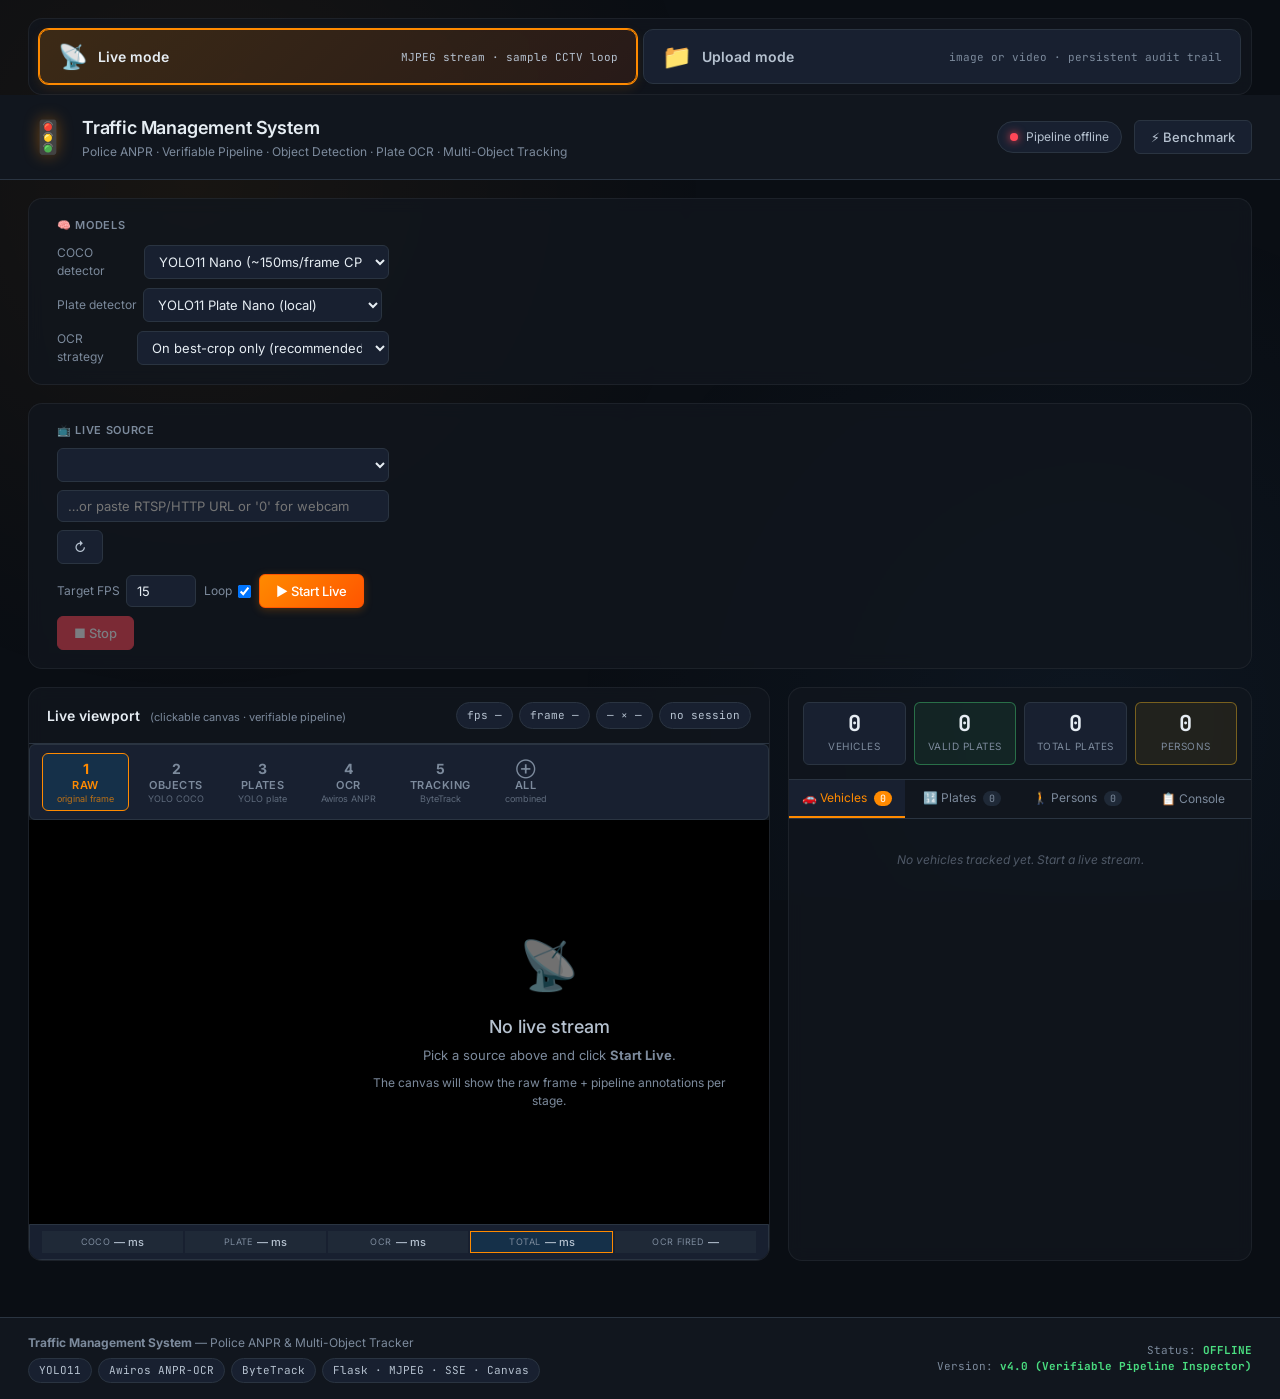
==== templates/index.html @ 90161a5c "OpenVINO GPU acceleration + dual-model detection + live camera + plate validation + benchmarks Major" ====
<!DOCTYPE html>
<html lang="en">
<head>
    <meta charset="UTF-8">
    <meta name="viewport" content="width=device-width, initial-scale=1.0">
    <title>Traffic Management System — Police ANPR Dashboard</title>
    <link rel="preconnect" href="https://fonts.googleapis.com">
    <link rel="preconnect" href="https://fonts.gstatic.com" crossorigin>
    <link href="https://fonts.googleapis.com/css2?family=Inter:wght@300;400;500;600;700&family=JetBrains+Mono:wght@400;500&display=swap" rel="stylesheet">
    <link rel="stylesheet" href="/static/style.css">
    <link rel="icon" href="data:image/svg+xml,%3Csvg xmlns='http://www.w3.org/2000/svg' viewBox='0 0 100 100'%3E%3Ctext y='.9em' font-size='90'%3E🚦%3C/text%3E%3C/svg%3E">
</head>
<body>

<!-- ============================================================ -->
<!-- MODE TOGGLE (Live / Upload)                                  -->
<!-- ============================================================ -->
<section class="mode-bar glass">
    <div class="mode-toggle">
        <button class="mode-btn active" data-mode="live">
            <span class="mode-emoji">📡</span>
            <span class="mode-label">Live mode</span>
            <span class="mode-sub">MJPEG stream · sample CCTV loop</span>
        </button>
        <button class="mode-btn" data-mode="upload">
            <span class="mode-emoji">📁</span>
            <span class="mode-label">Upload mode</span>
            <span class="mode-sub">image or video · persistent audit trail</span>
        </button>
    </div>
</section>

<!-- ============================================================ -->
<!-- TOP COMMAND BAR                                              -->
<!-- ============================================================ -->
<header class="topbar">
    <div class="brand">
        <span class="logo">🚦</span>
        <div>
            <h1>Traffic Management System</h1>
            <p class="tagline">Police ANPR · Verifiable Pipeline · Object Detection · Plate OCR · Multi-Object Tracking</p>
        </div>
    </div>
    <div class="topbar-right">
        <div class="health-pill" id="health-pill" title="Pipeline status">
            <span class="dot" id="health-dot"></span>
            <span id="health-text">connecting…</span>
        </div>
        <button class="btn-ghost" id="btn-benchmark" type="button" title="Benchmark all YOLO11 variants on this machine">
            ⚡ Benchmark
        </button>
    </div>
</header>

<!-- ============================================================ -->
<!-- CONFIG DECK (visible in BOTH modes)                          -->
<!-- Model pickers + OCR strategy                                 -->
<!-- ============================================================ -->
<section class="control-deck glass" id="config-deck">
    <div class="deck-block">
        <label class="deck-label">🧠 Models</label>
        <div class="deck-row">
            <label class="opt-mini">COCO detector
                <select id="model-coco" class="opt-select-mini">
                    <option value="yolo11n" selected>YOLO11 Nano (~150ms/frame CPU)</option>
                    <option value="yolo11s">YOLO11 Small (~260ms)</option>
                    <option value="yolo11m">YOLO11 Medium (~600ms, GPU)</option>
                    <option value="yolo11l">YOLO11 Large (GPU)</option>
                </select>
            </label>
            <label class="opt-mini">Plate detector
                <select id="model-plate" class="opt-select-mini">
                    <option value="yolo11_plate" selected>YOLO11 Plate Nano (local)</option>
                    <option value="yolo11s_plate">YOLO11 Plate Small (HF auto)</option>
                    <option value="yolo11m_plate">YOLO11 Plate Medium (HF auto)</option>
                    <option value="yolo11l_plate">YOLO11 Plate Large (HF auto)</option>
                </select>
            </label>
            <label class="opt-mini">OCR strategy
                <select id="ocr-strategy" class="opt-select-mini">
                    <option value="best" selected>On best-crop only (recommended)</option>
                    <option value="every">Every plate (slow)</option>
                </select>
            </label>
        </div>
    </div>
</section>

<!-- ============================================================ -->
<!-- LIVE PANEL (visible only in live mode)                       -->
<!-- Source picker + start/stop + live viewport + results        -->
<!-- ============================================================ -->
<section id="live-panel" class="live-panel">
    <section class="control-deck glass" id="live-source-deck">
        <div class="deck-block">
            <label class="deck-label">📺 Live source</label>
            <div class="deck-row">
                <select id="source-select" class="opt-select" aria-label="Live source"></select>
                <input type="text" id="source-url" class="opt-input" placeholder="…or paste RTSP/HTTP URL or '0' for webcam" />
                <button id="btn-refresh-sources" class="btn-ghost" type="button" title="Refresh source list">↻</button>
            </div>
            <div class="deck-row">
                <label class="opt-mini">Target FPS
                    <input type="number" id="target-fps" class="opt-input-mini" min="1" max="30" value="15" />
                </label>
                <label class="opt-mini">Loop
                    <input type="checkbox" id="loop-toggle" checked />
                </label>
                <button id="btn-start" class="btn-primary">▶ Start Live</button>
                <button id="btn-stop" class="btn-danger" disabled>■ Stop</button>
            </div>
        </div>
    </section>

    <main class="main-grid">
        <section class="viewport-panel glass">
            <div class="viewport-header">
                <h3>Live viewport <span class="hint-inline">(clickable canvas · verifiable pipeline)</span></h3>
                <div class="viewport-meta">
                    <span class="meta-chip" id="meta-fps">fps —</span>
                    <span class="meta-chip" id="meta-frame">frame —</span>
                    <span class="meta-chip" id="meta-size">— × —</span>
                    <span class="meta-chip" id="meta-session">no session</span>
                </div>
            </div>

            <!-- v4: Pipeline stage tabs — each stage renders independently on canvas -->
            <div class="stage-tabs" id="stage-tabs" role="tablist">
                <button class="stage-tab active" data-stage="raw" role="tab">
                    <span class="stage-num">1</span>
                    <span class="stage-lbl">Raw</span>
                    <span class="stage-sub">original frame</span>
                </button>
                <button class="stage-tab" data-stage="objects" role="tab">
                    <span class="stage-num">2</span>
                    <span class="stage-lbl">Objects</span>
                    <span class="stage-sub">YOLO COCO</span>
                </button>
                <button class="stage-tab" data-stage="plates" role="tab">
                    <span class="stage-num">3</span>
                    <span class="stage-lbl">Plates</span>
                    <span class="stage-sub">YOLO plate</span>
                </button>
                <button class="stage-tab" data-stage="ocr" role="tab">
                    <span class="stage-num">4</span>
                    <span class="stage-lbl">OCR</span>
                    <span class="stage-sub">Awiros ANPR</span>
                </button>
                <button class="stage-tab" data-stage="tracking" role="tab">
                    <span class="stage-num">5</span>
                    <span class="stage-lbl">Tracking</span>
                    <span class="stage-sub">ByteTrack</span>
                </button>
                <button class="stage-tab" data-stage="all" role="tab">
                    <span class="stage-num">⊕</span>
                    <span class="stage-lbl">All</span>
                    <span class="stage-sub">combined</span>
                </button>
            </div>

            <div class="media-viewport" id="media-viewport">
                <!-- v4: Canvas replaces <img> — we draw raw MJPEG frame + annotations -->
                <canvas id="live-canvas" class="viewport-media"></canvas>
                <div id="viewport-overlay-empty" class="viewport-empty">
                    <div class="empty-icon">📡</div>
                    <h2>No live stream</h2>
                    <p>Pick a source above and click <b>Start Live</b>.</p>
                    <p class="hint">The canvas will show the raw frame + pipeline annotations per stage.</p>
                </div>
            </div>

            <!-- v4: Per-component timing bar -->
            <div class="timing-bar" id="timing-bar">
                <div class="timing-segment" data-comp="coco">
                    <span class="timing-label">COCO</span>
                    <span class="timing-value" id="timing-coco">— ms</span>
                </div>
                <div class="timing-segment" data-comp="plate">
                    <span class="timing-label">Plate</span>
                    <span class="timing-value" id="timing-plate">— ms</span>
                </div>
                <div class="timing-segment" data-comp="ocr">
                    <span class="timing-label">OCR</span>
                    <span class="timing-value" id="timing-ocr">— ms</span>
                </div>
                <div class="timing-segment total" data-comp="total">
                    <span class="timing-label">Total</span>
                    <span class="timing-value" id="timing-total">— ms</span>
                </div>
                <div class="timing-segment" data-comp="ocr-fired">
                    <span class="timing-label">OCR fired</span>
                    <span class="timing-value" id="timing-ocr-fired">—</span>
                </div>
            </div>
        </section>

        <aside class="results-panel glass">
            <div class="results-summary">
                <div class="summary-card">
                    <div class="summary-num" id="sum-vehicles">0</div>
                    <div class="summary-label">Vehicles</div>
                </div>
                <div class="summary-card success">
                    <div class="summary-num" id="sum-valid-plates">0</div>
                    <div class="summary-label">Valid plates</div>
                </div>
                <div class="summary-card">
                    <div class="summary-num" id="sum-plates">0</div>
                    <div class="summary-label">Total plates</div>
                </div>
                <div class="summary-card warn">
                    <div class="summary-num" id="sum-persons">0</div>
                    <div class="summary-label">Persons</div>
                </div>
            </div>

            <div class="results-tabs" role="tablist">
                <button class="results-tab active" data-tab="vehicles" role="tab">
                    🚗 Vehicles <span class="tab-count" id="tab-count-vehicles">0</span>
                </button>
                <button class="results-tab" data-tab="plates" role="tab">
                    🔢 Plates <span class="tab-count" id="tab-count-plates">0</span>
                </button>
                <button class="results-tab" data-tab="persons" role="tab">
                    🚶 Persons <span class="tab-count" id="tab-count-persons">0</span>
                </button>
                <button class="results-tab" data-tab="console" role="tab">
                    📋 Console
                </button>
            </div>

            <div class="results-content active" data-tab="vehicles" id="panel-vehicles">
                <div id="vehicles-list" class="cards-stack">
                    <p class="empty">No vehicles tracked yet. Start a live stream.</p>
                </div>
            </div>
            <div class="results-content" data-tab="plates" id="panel-plates">
                <div id="plates-list" class="cards-stack">
                    <p class="empty">No plates tracked yet.</p>
                </div>
            </div>
            <div class="results-content" data-tab="persons" id="panel-persons">
                <div id="persons-list" class="cards-stack">
                    <p class="empty">No persons tracked yet.</p>
                </div>
            </div>
            <div class="results-content" data-tab="console" id="panel-console">
                <div id="console-log" class="console-log"></div>
            </div>
        </aside>
    </main>
</section>

<!-- ============================================================ -->
<!-- UPLOAD PANEL (visible only in upload mode)                  -->
<!-- ============================================================ -->
<section id="upload-panel" class="upload-panel hidden">

    <div class="upload-tabs glass" role="tablist">
        <button class="upload-tab active" data-upload-tab="image" role="tab">
            📸 Image
        </button>
        <button class="upload-tab" data-upload-tab="video" role="tab">
            🎬 Video
        </button>
    </div>

    <div class="upload-grid">
        <section class="upload-card glass" data-upload-tab-pane="image">
            <div id="image-dropzone" class="dropzone">
                <input type="file" id="image-file-input" accept="image/*" hidden>
                <div class="dropzone-content" id="image-dropzone-content">
                    <div class="upload-icon">📸</div>
                    <h2>Drop a traffic photo here</h2>
                    <p>or <span class="link">click to browse</span></p>
                    <p class="hint">JPG · PNG · WEBP · BMP</p>
                </div>
                <img id="image-preview" class="preview hidden" alt="preview">
                <button id="image-change-btn" class="btn-ghost hidden" type="button">↻ Choose different image</button>
            </div>
            <div class="upload-actions">
                <button id="image-detect-btn" class="btn-primary" disabled>
                    <span class="btn-icon">🔍</span>
                    <span class="btn-label">Run image analysis</span>
                </button>
                <button id="image-clear-btn" class="btn-ghost" disabled>Clear</button>
            </div>
        </section>

        <section class="upload-card hidden" data-upload-tab-pane="video">
            <div id="video-dropzone" class="dropzone">
                <input type="file" id="video-file-input" accept="video/*" hidden>
                <div class="dropzone-content" id="video-dropzone-content">
                    <div class="upload-icon">🎬</div>
                    <h2>Drop a traffic video here</h2>
                    <p>or <span class="link">click to browse</span></p>
                    <p class="hint">MP4 · MOV · AVI · WEBM (up to 500 MB)</p>
                </div>
                <video id="video-preview" class="preview hidden" controls muted></video>
                <button id="video-change-btn" class="btn-ghost hidden" type="button">↻ Choose different video</button>
            </div>
            <div class="upload-options">
                <label class="opt-mini">Frame stride
                    <input type="number" id="upload-frame-stride" class="opt-input-mini" min="1" max="10" value="2" />
                </label>
                <label class="opt-mini">Max frames
                    <input type="number" id="upload-max-frames" class="opt-input-mini" min="0" placeholder="(entire)" />
                </label>
                <label class="opt-mini">Write annotated video
                    <input type="checkbox" id="upload-write-video" checked />
                </label>
            </div>
            <div class="upload-actions">
                <button id="video-detect-btn" class="btn-primary" disabled>
                    <span class="btn-icon">🎬</span>
                    <span class="btn-label">Run video tracking</span>
                </button>
                <button id="video-stop-btn" class="btn-danger" disabled>■ Stop</button>
                <button id="video-clear-btn" class="btn-ghost" disabled>Clear</button>
            </div>
        </section>

        <aside class="upload-results glass" id="upload-results-pane">
            <div class="upload-results-header">
                <h3 id="upload-results-title">Results</h3>
                <button id="upload-results-clear" class="btn-ghost hidden">Clear</button>
            </div>
            <div id="upload-results-empty" class="upload-empty">
                <p>Upload an image or video and click Run to see results here.</p>
                <p class="hint">Results include annotated images / videos, plate OCR text, and per-track audit trails.</p>
            </div>
            <div id="upload-results-body" class="hidden"></div>
        </aside>
    </div>
</section>

<!-- ============================================================ -->
<!-- BENCHMARK PANEL (modal-like, hidden by default)             -->
<!-- ============================================================ -->
<section class="benchmark-panel glass hidden" id="benchmark-panel">
    <div class="benchmark-header">
        <h3>⚡ YOLO11 benchmark — measured on this machine</h3>
        <button class="btn-ghost" id="btn-benchmark-close" type="button">✕ Close</button>
    </div>
    <div class="benchmark-body">
        <p class="hint">Times in milliseconds per frame on a 1280×720 sample frame. Lower = better. Use this to decide which variant is fast enough for live streams.</p>
        <table class="benchmark-table" id="benchmark-table">
            <thead>
                <tr>
                    <th>Model</th>
                    <th>Kind</th>
                    <th>min</th>
                    <th>median</th>
                    <th>mean</th>
                    <th>max</th>
                    <th>max fps</th>
                    <th>verdict</th>
                </tr>
            </thead>
            <tbody id="benchmark-tbody">
                <tr><td colspan="8" class="empty">Click "Run benchmark" to measure all variants.</td></tr>
            </tbody>
        </table>
        <button class="btn-primary" id="btn-benchmark-run" type="button">▶ Run benchmark</button>
    </div>
</section>

<!-- ============================================================ -->
<!-- DETAIL MODAL (plate / vehicle / person inspector)          -->
<!-- ============================================================ -->
<div id="detail-modal" class="track-modal hidden" aria-hidden="true" role="dialog" aria-modal="true" aria-labelledby="detail-modal-title">
    <div class="track-modal-card glass">
        <div class="track-modal-head">
            <div>
                <h2 id="detail-modal-title">Detection detail</h2>
                <p id="detail-modal-sub" class="hint"></p>
            </div>
            <button id="detail-modal-close" class="track-modal-close" type="button" aria-label="Close">✕</button>
        </div>

        <div id="detail-modal-summary" class="detail-summary"></div>

        <div class="track-modal-body">
            <!-- LEFT: timeline + audit -->
            <div class="modal-left-pane">
                <h3>Track timeline</h3>
                <div id="detail-timeline"></div>

                <h3>Live state <span class="hint-inline">(last seen)</span></h3>
                <div id="detail-last-seen"></div>
            </div>

            <!-- RIGHT: best crop + best annotated frame -->
            <div class="modal-right-pane">
                <h3>Best crop captured</h3>
                <div class="modal-images-row">
                    <div class="img-widget full-w">
                        <span class="widget-lbl" id="detail-best-crop-label">Best crop (OCR'd at best-bbox frame)</span>
                        <div class="img-wrap full-frame">
                            <div id="detail-best-crop" class="placeholder-img">
                                <p class="empty">No crop available yet.</p>
                            </div>
                        </div>
                    </div>
                </div>

                <h3>Pipeline metadata</h3>
                <pre id="detail-meta" class="meta-pre"></pre>
            </div>
        </div>
    </div>
</div>

<!-- ============================================================ -->
<!-- FOOTER                                                       -->
<!-- ============================================================ -->
<footer class="footer">
    <div class="footer-inner">
        <div>
            <p><b>Traffic Management System</b> — Police ANPR &amp; Multi-Object Tracker</p>
            <p class="tech-list">
                <span class="badge-pill">YOLO11</span>
                <span class="badge-pill">Awiros ANPR-OCR</span>
                <span class="badge-pill">ByteTrack</span>
                <span class="badge-pill">Flask · MJPEG · SSE · Canvas</span>
            </p>
        </div>
        <div class="copyright">
            <p>Status: <b id="footer-status">ONLINE</b></p>
            <p>Version: <b>v4.0 (Verifiable Pipeline Inspector)</b></p>
        </div>
    </div>
</footer>

<script src="/static/script.js"></script>
</body>
</html>
---- static/style.css ----
/* ==========================================================================
   TRAFFIC MANAGEMENT SYSTEM — LIVE DASHBOARD STYLES
   Dark command-center look. Inter + JetBrains Mono.
   ========================================================================== */

* { box-sizing: border-box; margin: 0; padding: 0; }

:root {
    --bg-0: #0a0e14;
    --bg-1: #11161e;
    --bg-2: #182030;
    --bg-3: #1f2937;
    --border: #2a3441;
    --border-strong: #3a4757;
    --text-0: #e6edf3;
    --text-1: #b6c2d0;
    --text-2: #7c8a9c;
    --text-mute: #4f5967;
    --accent: #ff8a00;
    --accent-2: #ff5500;
    --blue: #4ea8ff;
    --green: #4ade80;
    --red: #ff4757;
    --amber: #fbbf24;
    --purple: #a78bfa;
    --cyan: #22d3ee;
    --shadow-soft: 0 4px 20px rgba(0, 0, 0, 0.35);
    --shadow-strong: 0 8px 40px rgba(0, 0, 0, 0.55);
    --radius-sm: 6px;
    --radius: 10px;
    --radius-lg: 14px;
    --glass-bg: rgba(17, 22, 30, 0.78);
    --glass-border: rgba(255, 255, 255, 0.06);
}

html, body {
    background: var(--bg-0);
    color: var(--text-0);
    font-family: 'Inter', system-ui, -apple-system, sans-serif;
    font-size: 14px;
    line-height: 1.5;
    min-height: 100vh;
    overflow-x: hidden;
}

body::before {
    content: '';
    position: fixed;
    inset: 0;
    background:
        radial-gradient(circle at 15% 20%, rgba(255, 138, 0, 0.06) 0%, transparent 40%),
        radial-gradient(circle at 85% 80%, rgba(78, 168, 255, 0.05) 0%, transparent 40%);
    pointer-events: none;
    z-index: 0;
}

.hidden { display: none !important; }

button, input, select, textarea {
    font-family: inherit;
    font-size: inherit;
    color: inherit;
}

button {
    cursor: pointer;
    background: none;
    border: none;
}

code {
    font-family: 'JetBrains Mono', monospace;
    background: var(--bg-2);
    padding: 1px 6px;
    border-radius: 4px;
    font-size: 12px;
    color: var(--cyan);
}

/* ==========================================================================
   TOPBAR
   ========================================================================== */
.topbar {
    display: flex;
    justify-content: space-between;
    align-items: center;
    padding: 18px 28px;
    border-bottom: 1px solid var(--border);
    background: var(--bg-1);
    position: sticky;
    top: 0;
    z-index: 100;
    backdrop-filter: blur(10px);
}

.brand {
    display: flex;
    align-items: center;
    gap: 14px;
}

.brand .logo {
    font-size: 32px;
    filter: drop-shadow(0 0 8px rgba(255, 138, 0, 0.4));
}

.brand h1 {
    font-size: 18px;
    font-weight: 600;
    letter-spacing: -0.01em;
}

.tagline {
    font-size: 12px;
    color: var(--text-2);
    margin-top: 2px;
}

.topbar-right {
    display: flex;
    align-items: center;
    gap: 12px;
}

.health-pill {
    display: inline-flex;
    align-items: center;
    gap: 8px;
    padding: 6px 12px;
    background: var(--bg-2);
    border: 1px solid var(--border);
    border-radius: 999px;
    font-size: 12px;
    color: var(--text-1);
}

.health-pill .dot {
    width: 8px;
    height: 8px;
    border-radius: 50%;
    background: var(--text-mute);
    box-shadow: 0 0 6px transparent;
    transition: all 0.2s;
}

.health-pill .dot.ready { background: var(--green); box-shadow: 0 0 8px var(--green); }
.health-pill .dot.error { background: var(--red); box-shadow: 0 0 8px var(--red); }

/* ==========================================================================
   CONTROL DECK
   ========================================================================== */
.control-deck {
    display: grid;
    grid-template-columns: 1fr 1fr 1.4fr;
    gap: 18px;
    padding: 18px 28px;
    margin: 18px 28px 0;
    background: var(--glass-bg);
    border: 1px solid var(--glass-border);
    border-radius: var(--radius-lg);
    backdrop-filter: blur(8px);
}

.deck-block {
    display: flex;
    flex-direction: column;
    gap: 10px;
}

.deck-label {
    font-size: 11px;
    font-weight: 600;
    color: var(--text-2);
    letter-spacing: 0.06em;
    text-transform: uppercase;
}

.deck-row {
    display: flex;
    align-items: center;
    gap: 8px;
    flex-wrap: wrap;
}

.opt-input, .opt-input-mini, .opt-select, .opt-select-mini {
    padding: 7px 10px;
    background: var(--bg-2);
    border: 1px solid var(--border);
    border-radius: var(--radius-sm);
    color: var(--text-0);
    font-size: 13px;
    transition: border-color 0.15s;
}

.opt-input:focus, .opt-input-mini:focus, .opt-select:focus, .opt-select-mini:focus {
    outline: none;
    border-color: var(--accent);
}

.opt-input { width: 100%; min-width: 200px; }
.opt-input-mini { width: 70px; }
.opt-select { width: 100%; min-width: 180px; }
.opt-select-mini { min-width: 160px; }

.opt-mini {
    display: inline-flex;
    align-items: center;
    gap: 6px;
    font-size: 12px;
    color: var(--text-2);
}

/* ==========================================================================
   BUTTONS
   ========================================================================== */
.btn-primary, .btn-danger, .btn-ghost {
    display: inline-flex;
    align-items: center;
    gap: 6px;
    padding: 8px 16px;
    border-radius: var(--radius-sm);
    font-size: 13px;
    font-weight: 500;
    transition: all 0.15s;
    border: 1px solid transparent;
}

.btn-primary {
    background: linear-gradient(135deg, var(--accent), var(--accent-2));
    color: white;
    border-color: var(--accent-2);
    box-shadow: 0 2px 8px rgba(255, 138, 0, 0.25);
}

.btn-primary:hover:not(:disabled) {
    transform: translateY(-1px);
    box-shadow: 0 4px 12px rgba(255, 138, 0, 0.4);
}

.btn-primary:disabled, .btn-danger:disabled {
    opacity: 0.45;
    cursor: not-allowed;
}

.btn-danger {
    background: var(--red);
    color: white;
    border-color: var(--red);
}

.btn-danger:hover:not(:disabled) {
    background: #ff5c6c;
}

.btn-ghost {
    background: var(--bg-2);
    color: var(--text-1);
    border-color: var(--border);
}

.btn-ghost:hover {
    background: var(--bg-3);
    color: var(--text-0);
}

/* ==========================================================================
   PIPELINE STEPPER
   ========================================================================== */
.pipeline-stepper {
    display: flex;
    gap: 4px;
    background: var(--bg-2);
    border: 1px solid var(--border);
    border-radius: var(--radius);
    padding: 4px;
}

.step-btn {
    flex: 1;
    display: flex;
    flex-direction: column;
    align-items: center;
    gap: 2px;
    padding: 8px 6px;
    border-radius: var(--radius-sm);
    background: transparent;
    color: var(--text-2);
    transition: all 0.15s;
    min-width: 0;
}

.step-btn.active {
    background: var(--accent);
    color: white;
}

.step-btn:not(.active) {
    background: var(--bg-3);
    color: var(--text-1);
}

.step-num {
    font-family: 'JetBrains Mono', monospace;
    font-size: 11px;
    font-weight: 700;
    opacity: 0.85;
}

.step-lbl {
    font-size: 11px;
    font-weight: 500;
}

.step-btn:hover:not(.active) {
    background: var(--border-strong);
    color: var(--text-0);
}

/* ==========================================================================
   MAIN GRID — viewport + results panel
   ========================================================================== */
.main-grid {
    display: grid;
    grid-template-columns: minmax(0, 1.6fr) minmax(320px, 1fr);
    gap: 18px;
    padding: 18px 28px 28px;
    min-height: calc(100vh - 280px);
    position: relative;
    z-index: 1;
}

.glass {
    background: var(--glass-bg);
    border: 1px solid var(--glass-border);
    border-radius: var(--radius-lg);
    backdrop-filter: blur(8px);
}

/* ==========================================================================
   VIEWPORT
   ========================================================================== */
.viewport-panel {
    display: flex;
    flex-direction: column;
    overflow: hidden;
}

.viewport-header {
    display: flex;
    justify-content: space-between;
    align-items: center;
    padding: 14px 18px;
    border-bottom: 1px solid var(--border);
}

.viewport-header h3 {
    font-size: 14px;
    font-weight: 600;
}

.hint-inline {
    font-size: 11px;
    color: var(--text-2);
    font-weight: 400;
    margin-left: 6px;
}

.viewport-meta {
    display: flex;
    gap: 6px;
}

.meta-chip {
    font-family: 'JetBrains Mono', monospace;
    font-size: 11px;
    padding: 4px 10px;
    background: var(--bg-2);
    border: 1px solid var(--border);
    border-radius: 999px;
    color: var(--text-1);
}

.media-viewport {
    flex: 1;
    position: relative;
    background: #000;
    min-height: 480px;
    display: flex;
    align-items: center;
    justify-content: center;
    overflow: hidden;
}

.viewport-media {
    width: 100%;
    height: auto;
    max-height: 100%;
    display: block;
    object-fit: contain;
}

.viewport-media.live {
    background: #000;
}

.viewport-empty {
    text-align: center;
    color: var(--text-2);
    padding: 40px;
}

.empty-icon {
    font-size: 48px;
    opacity: 0.5;
    margin-bottom: 12px;
}

.viewport-empty h2 {
    font-size: 18px;
    font-weight: 500;
    margin-bottom: 6px;
    color: var(--text-1);
}

.viewport-empty p {
    font-size: 13px;
    margin-bottom: 4px;
}

.viewport-empty .hint {
    font-size: 12px;
    margin-top: 8px;
}

/* ==========================================================================
   RESULTS PANEL
   ========================================================================== */
.results-panel {
    display: flex;
    flex-direction: column;
    overflow: hidden;
    min-height: 480px;
}

.results-summary {
    display: grid;
    grid-template-columns: repeat(4, 1fr);
    gap: 8px;
    padding: 14px;
    border-bottom: 1px solid var(--border);
}

.summary-card {
    padding: 10px 8px;
    background: var(--bg-2);
    border: 1px solid var(--border);
    border-radius: var(--radius-sm);
    text-align: center;
}

.summary-card.success { border-color: rgba(74, 222, 128, 0.4); background: rgba(74, 222, 128, 0.08); }
.summary-card.warn { border-color: rgba(251, 191, 36, 0.4); background: rgba(251, 191, 36, 0.08); }

.summary-num {
    font-family: 'JetBrains Mono', monospace;
    font-size: 22px;
    font-weight: 700;
    color: var(--text-0);
    line-height: 1;
}

.summary-label {
    font-size: 10px;
    color: var(--text-2);
    margin-top: 4px;
    text-transform: uppercase;
    letter-spacing: 0.05em;
}

.results-tabs {
    display: flex;
    border-bottom: 1px solid var(--border);
    background: var(--bg-1);
}

.results-tab {
    flex: 1;
    padding: 10px 8px;
    font-size: 12px;
    color: var(--text-2);
    background: transparent;
    border-bottom: 2px solid transparent;
    transition: all 0.15s;
}

.results-tab:hover { color: var(--text-1); }

.results-tab.active {
    color: var(--accent);
    border-bottom-color: var(--accent);
    background: var(--bg-2);
}

.tab-count {
    display: inline-block;
    margin-left: 4px;
    padding: 1px 6px;
    background: var(--bg-3);
    border-radius: 999px;
    font-family: 'JetBrains Mono', monospace;
    font-size: 10px;
}

.results-tab.active .tab-count {
    background: var(--accent);
    color: white;
}

.results-content {
    flex: 1;
    overflow-y: auto;
    padding: 12px;
    display: none;
}

.results-content.active {
    display: block;
}

/* ==========================================================================
   CARDS (vehicle, plate, person)
   ========================================================================== */
.cards-stack {
    display: flex;
    flex-direction: column;
    gap: 8px;
}

.empty {
    text-align: center;
    color: var(--text-mute);
    font-size: 12px;
    padding: 20px 10px;
    font-style: italic;
}

.card {
    background: var(--bg-2);
    border: 1px solid var(--border);
    border-radius: var(--radius);
    padding: 10px 12px;
    cursor: pointer;
    transition: all 0.15s;
}

.card:hover {
    border-color: var(--accent);
    background: var(--bg-3);
    transform: translateY(-1px);
}

.card-head {
    display: flex;
    align-items: center;
    gap: 8px;
    margin-bottom: 6px;
}

.card-head .emoji {
    font-size: 16px;
}

.card-title {
    flex: 1;
    font-weight: 600;
    font-size: 13px;
    color: var(--text-0);
}

.card-conf {
    font-family: 'JetBrains Mono', monospace;
    font-size: 11px;
    color: var(--text-2);
}

.card-meta {
    display: flex;
    gap: 12px;
    font-size: 11px;
    color: var(--text-2);
    margin-top: 4px;
}

.plate-readout {
    display: flex;
    align-items: center;
    gap: 8px;
    padding: 6px 10px;
    border-radius: var(--radius-sm);
    margin: 6px 0;
    font-size: 13px;
}

.plate-readout.valid {
    background: rgba(74, 222, 128, 0.1);
    border: 1px solid rgba(74, 222, 128, 0.35);
}

.plate-readout.tentative {
    background: rgba(251, 191, 36, 0.08);
    border: 1px solid rgba(251, 191, 36, 0.25);
}

.plate-readout.pending {
    background: var(--bg-3);
    border: 1px dashed var(--border-strong);
}

.plate-text {
    flex: 1;
    font-family: 'JetBrains Mono', monospace;
    font-weight: 600;
    font-size: 14px;
    letter-spacing: 0.05em;
}

.plate-readout.valid .plate-text { color: var(--green); }
.plate-readout.tentative .plate-text { color: var(--amber); }
.plate-text.muted { color: var(--text-mute); font-weight: 400; font-style: italic; }

.plate-conf {
    font-family: 'JetBrains Mono', monospace;
    font-size: 11px;
    color: var(--text-2);
}

.valid-badge {
    font-size: 10px;
    padding: 2px 6px;
    background: var(--green);
    color: var(--bg-0);
    border-radius: 999px;
    font-weight: 600;
}

.link-badge {
    font-size: 10px;
    padding: 2px 6px;
    background: var(--bg-3);
    border: 1px solid var(--border-strong);
    border-radius: 999px;
    color: var(--blue);
    font-family: 'JetBrains Mono', monospace;
}

/* ==========================================================================
   CONSOLE LOG
   ========================================================================== */
.console-log {
    font-family: 'JetBrains Mono', monospace;
    font-size: 11px;
    color: var(--text-1);
    background: var(--bg-1);
    border-radius: var(--radius-sm);
    padding: 10px;
    max-height: 400px;
    overflow-y: auto;
    line-height: 1.6;
}

.console-log .ts {
    color: var(--text-mute);
    margin-right: 8px;
}

.console-log > div {
    padding: 2px 0;
    border-bottom: 1px dashed rgba(255, 255, 255, 0.04);
}

.console-log > div:last-child {
    border-bottom: none;
}

/* ==========================================================================
   BENCHMARK PANEL
   ========================================================================== */
.benchmark-panel {
    position: fixed;
    top: 80px;
    right: 28px;
    width: 700px;
    max-width: calc(100vw - 56px);
    z-index: 200;
    box-shadow: var(--shadow-strong);
    overflow: hidden;
}

.benchmark-header {
    display: flex;
    justify-content: space-between;
    align-items: center;
    padding: 14px 18px;
    border-bottom: 1px solid var(--border);
    background: var(--bg-2);
}

.benchmark-header h3 {
    font-size: 14px;
    font-weight: 600;
}

.benchmark-body {
    padding: 18px;
    display: flex;
    flex-direction: column;
    gap: 12px;
}

.benchmark-table {
    width: 100%;
    border-collapse: collapse;
    font-size: 12px;
    font-family: 'JetBrains Mono', monospace;
}

.benchmark-table th, .benchmark-table td {
    padding: 8px 10px;
    text-align: left;
    border-bottom: 1px solid var(--border);
}

.benchmark-table th {
    background: var(--bg-2);
    color: var(--text-2);
    font-weight: 600;
    font-size: 11px;
    text-transform: uppercase;
    letter-spacing: 0.05em;
}

.benchmark-table tr:hover td {
    background: var(--bg-2);
}

.benchmark-table .err { color: var(--red); font-style: italic; }

/* ==========================================================================
   DETAIL MODAL
   ========================================================================== */
.track-modal {
    position: fixed;
    inset: 0;
    background: rgba(0, 0, 0, 0.7);
    z-index: 1000;
    display: flex;
    align-items: center;
    justify-content: center;
    padding: 28px;
    backdrop-filter: blur(4px);
}

.track-modal-card {
    width: 100%;
    max-width: 1100px;
    max-height: calc(100vh - 56px);
    overflow-y: auto;
    background: var(--bg-1);
    border: 1px solid var(--border-strong);
    box-shadow: var(--shadow-strong);
}

.track-modal-head {
    display: flex;
    justify-content: space-between;
    align-items: flex-start;
    padding: 18px 22px;
    border-bottom: 1px solid var(--border);
}

.track-modal-head h2 {
    font-size: 18px;
    font-weight: 600;
}

.track-modal-close {
    background: var(--bg-2);
    border: 1px solid var(--border);
    color: var(--text-1);
    width: 32px;
    height: 32px;
    border-radius: 50%;
    font-size: 14px;
    transition: all 0.15s;
}

.track-modal-close:hover {
    background: var(--red);
    color: white;
    border-color: var(--red);
}

.detail-summary {
    display: flex;
    flex-wrap: wrap;
    gap: 6px;
    padding: 14px 22px;
    border-bottom: 1px solid var(--border);
    background: var(--bg-2);
}

.detail-chip {
    padding: 4px 10px;
    background: var(--bg-3);
    border: 1px solid var(--border);
    border-radius: 999px;
    font-size: 12px;
    color: var(--text-1);
}

.detail-chip b {
    color: var(--text-0);
    font-family: 'JetBrains Mono', monospace;
    margin-left: 4px;
}

.track-modal-body {
    display: grid;
    grid-template-columns: 1fr 1fr;
    gap: 0;
    min-height: 400px;
}

.modal-left-pane, .modal-right-pane {
    padding: 18px 22px;
}

.modal-left-pane {
    border-right: 1px solid var(--border);
}

.modal-left-pane h3, .modal-right-pane h3 {
    font-size: 13px;
    font-weight: 600;
    color: var(--text-2);
    text-transform: uppercase;
    letter-spacing: 0.05em;
    margin-bottom: 10px;
    margin-top: 16px;
}

.modal-left-pane h3:first-child, .modal-right-pane h3:first-child {
    margin-top: 0;
}

.modal-images-row {
    display: flex;
    gap: 12px;
    margin-bottom: 12px;
}

.img-widget {
    flex: 1;
    display: flex;
    flex-direction: column;
    gap: 6px;
}

.img-widget.full-w { flex: 1 1 100%; }

.widget-lbl {
    font-size: 11px;
    color: var(--text-2);
    text-transform: uppercase;
    letter-spacing: 0.05em;
}

.img-wrap {
    background: var(--bg-2);
    border: 1px solid var(--border);
    border-radius: var(--radius-sm);
    overflow: hidden;
    display: flex;
    align-items: center;
    justify-content: center;
    min-height: 120px;
}

.img-wrap.full-frame { min-height: 200px; }

.img-wrap img {
    width: 100%;
    height: auto;
    display: block;
}

.placeholder-img {
    padding: 20px;
    text-align: center;
    color: var(--text-mute);
    font-size: 12px;
    max-width: 360px;
}

.kv-row {
    display: flex;
    justify-content: space-between;
    align-items: center;
    padding: 6px 0;
    border-bottom: 1px dashed var(--border);
    font-size: 12px;
}

.kv-row:last-child { border-bottom: none; }

.kv-row > span:first-child {
    color: var(--text-2);
}

.meta-pre {
    font-family: 'JetBrains Mono', monospace;
    font-size: 11px;
    background: var(--bg-2);
    border: 1px solid var(--border);
    border-radius: var(--radius-sm);
    padding: 10px;
    overflow-x: auto;
    color: var(--text-1);
    max-height: 280px;
    overflow-y: auto;
    white-space: pre-wrap;
    word-break: break-all;
}

/* ==========================================================================
   FOOTER
   ========================================================================== */
.footer {
    border-top: 1px solid var(--border);
    background: var(--bg-1);
    padding: 16px 28px;
    margin-top: 28px;
    color: var(--text-2);
    font-size: 12px;
    position: relative;
    z-index: 1;
}

.footer-inner {
    display: flex;
    justify-content: space-between;
    align-items: center;
    flex-wrap: wrap;
    gap: 12px;
}

.tech-list {
    display: flex;
    flex-wrap: wrap;
    gap: 6px;
    margin-top: 6px;
}

.badge-pill {
    padding: 3px 10px;
    background: var(--bg-2);
    border: 1px solid var(--border);
    border-radius: 999px;
    font-size: 11px;
    color: var(--text-1);
    font-family: 'JetBrains Mono', monospace;
}

.copyright {
    text-align: right;
    font-family: 'JetBrains Mono', monospace;
    font-size: 11px;
}

.copyright b { color: var(--green); }

/* ==========================================================================
   SCROLLBARS
   ========================================================================== */
::-webkit-scrollbar { width: 8px; height: 8px; }
::-webkit-scrollbar-track { background: var(--bg-1); }
::-webkit-scrollbar-thumb { background: var(--border-strong); border-radius: 4px; }
::-webkit-scrollbar-thumb:hover { background: var(--text-mute); }

/* ==========================================================================
   RESPONSIVE
   ========================================================================== */
@media (max-width: 1100px) {
    .control-deck { grid-template-columns: 1fr; }
    .main-grid { grid-template-columns: 1fr; }
    .track-modal-body { grid-template-columns: 1fr; }
    .modal-left-pane { border-right: none; border-bottom: 1px solid var(--border); }
    .benchmark-panel { right: 14px; width: calc(100vw - 28px); }
    .upload-grid { grid-template-columns: 1fr; }
}

@media (max-width: 700px) {
    .topbar { padding: 12px 14px; flex-wrap: wrap; gap: 8px; }
    .control-deck { margin: 12px 14px 0; padding: 14px; }
    .main-grid { padding: 12px 14px 14px; gap: 12px; }
    .footer { padding: 12px 14px; }
    .viewport-meta { display: none; }
}
/* ==========================================================================
   MODE BAR (Live / Upload toggle)
   ========================================================================== */
.mode-bar {
    margin: 18px 28px 0;
    padding: 10px;
    background: var(--glass-bg);
    border: 1px solid var(--glass-border);
    border-radius: var(--radius-lg);
    backdrop-filter: blur(8px);
}

.mode-toggle {
    display: grid;
    grid-template-columns: 1fr 1fr;
    gap: 6px;
}

.mode-btn {
    display: flex;
    align-items: center;
    gap: 10px;
    padding: 12px 18px;
    border-radius: var(--radius);
    background: var(--bg-2);
    border: 1px solid var(--border);
    color: var(--text-1);
    text-align: left;
    transition: all 0.15s;
}

.mode-btn:hover {
    background: var(--bg-3);
    border-color: var(--border-strong);
}

.mode-btn.active {
    background: linear-gradient(135deg, rgba(255,138,0,0.18), rgba(255,85,0,0.10));
    border-color: var(--accent);
    color: var(--text-0);
    box-shadow: 0 0 0 1px var(--accent), 0 4px 12px rgba(255,138,0,0.15);
}

.mode-emoji {
    font-size: 24px;
    flex-shrink: 0;
}

.mode-btn .mode-label {
    font-size: 14px;
    font-weight: 600;
    flex-shrink: 0;
}

.mode-btn .mode-sub {
    font-size: 11px;
    color: var(--text-2);
    margin-left: auto;
    font-family: 'JetBrains Mono', monospace;
}

.mode-btn.active .mode-sub {
    color: var(--text-1);
}

/* ==========================================================================
   UPLOAD PANEL
   ========================================================================== */
.upload-panel {
    margin: 18px 28px 0;
    display: flex;
    flex-direction: column;
    gap: 14px;
}

.upload-tabs {
    display: flex;
    gap: 4px;
    padding: 4px;
    width: fit-content;
}

.upload-tab {
    padding: 8px 18px;
    border-radius: var(--radius-sm);
    background: transparent;
    color: var(--text-2);
    font-size: 13px;
    font-weight: 500;
    transition: all 0.15s;
}

.upload-tab:hover {
    background: var(--bg-2);
    color: var(--text-1);
}

.upload-tab.active {
    background: var(--accent);
    color: white;
}

.upload-grid {
    display: grid;
    grid-template-columns: minmax(0, 1.4fr) minmax(320px, 1fr);
    gap: 18px;
}

.upload-card {
    display: flex;
    flex-direction: column;
    padding: 18px;
    gap: 14px;
}

.dropzone {
    border: 2px dashed var(--border-strong);
    border-radius: var(--radius);
    padding: 36px 20px;
    text-align: center;
    background: var(--bg-1);
    transition: all 0.15s;
    cursor: pointer;
    min-height: 240px;
    display: flex;
    flex-direction: column;
    align-items: center;
    justify-content: center;
    position: relative;
}

.dropzone:hover,
.dropzone.dragging,
.dropzone.drag-active {
    border-color: var(--accent);
    background: rgba(255, 138, 0, 0.05);
}

.dropzone-content {
    pointer-events: none;
}

.upload-icon {
    font-size: 40px;
    margin-bottom: 8px;
}

.dropzone-content h2 {
    font-size: 16px;
    font-weight: 600;
    margin-bottom: 4px;
    color: var(--text-0);
}

.dropzone-content p {
    color: var(--text-2);
    font-size: 13px;
    margin-bottom: 2px;
}

.dropzone-content .link {
    color: var(--accent);
    text-decoration: underline;
    cursor: pointer;
}

.dropzone-content .hint {
    color: var(--text-mute);
    font-size: 11px;
    margin-top: 8px;
}

.dropzone .preview {
    max-width: 100%;
    max-height: 360px;
    border-radius: var(--radius-sm);
    display: block;
    margin: 0 auto;
}

.dropzone .preview.hidden {
    display: none;
}

.upload-options {
    display: flex;
    gap: 16px;
    align-items: center;
    flex-wrap: wrap;
}

.upload-actions {
    display: flex;
    gap: 8px;
}

.upload-results {
    padding: 18px;
    min-height: 320px;
    display: flex;
    flex-direction: column;
}

.upload-results-header {
    display: flex;
    justify-content: space-between;
    align-items: center;
    margin-bottom: 12px;
    padding-bottom: 10px;
    border-bottom: 1px solid var(--border);
}

.upload-results-header h3 {
    font-size: 14px;
    font-weight: 600;
}

.upload-empty {
    flex: 1;
    display: flex;
    flex-direction: column;
    align-items: center;
    justify-content: center;
    color: var(--text-2);
    text-align: center;
    padding: 30px 20px;
}

.upload-empty .hint {
    font-size: 11px;
    color: var(--text-mute);
    margin-top: 10px;
}

#upload-results-body {
    flex: 1;
    overflow-y: auto;
}

.upload-summary {
    display: grid;
    grid-template-columns: repeat(4, 1fr);
    gap: 6px;
    margin-bottom: 14px;
}

.upload-summary .summary-card {
    padding: 8px 4px;
}

.upload-summary .summary-num {
    font-size: 18px;
}

.upload-summary .summary-label {
    font-size: 9px;
}

.upload-annotated {
    width: 100%;
    border-radius: var(--radius-sm);
    border: 1px solid var(--border);
    margin-bottom: 14px;
    display: block;
}

.upload-video-wrap {
    margin-bottom: 12px;
}

.upload-video-wrap video {
    width: 100%;
    border-radius: var(--radius-sm);
    border: 1px solid var(--border);
    margin-bottom: 10px;
    display: block;
}

.upload-meta {
    font-family: 'JetBrains Mono', monospace;
    font-size: 10px;
    color: var(--text-2);
    background: var(--bg-1);
    border: 1px solid var(--border);
    border-radius: var(--radius-sm);
    padding: 6px 10px;
    margin-bottom: 10px;
    overflow-x: auto;
    white-space: nowrap;
}

.upload-track-list {
    display: flex;
    flex-direction: column;
    gap: 6px;
    margin-top: 10px;
}

.upload-track-card {
    background: var(--bg-2);
    border: 1px solid var(--border);
    border-radius: var(--radius-sm);
    padding: 8px 10px;
    cursor: pointer;
    transition: all 0.15s;
}

.upload-track-card:hover {
    border-color: var(--accent);
    background: var(--bg-3);
}

.upload-track-card .plate-text {
    font-family: 'JetBrains Mono', monospace;
    font-weight: 600;
    font-size: 13px;
}

.upload-track-card .plate-valid {
    color: var(--green);
    font-size: 10px;
    margin-left: 6px;
}

.upload-track-card .plate-invalid {
    color: var(--amber);
    font-size: 10px;
    margin-left: 6px;
}

.upload-progress {
    margin: 10px 0;
    padding: 10px;
    background: var(--bg-2);
    border: 1px solid var(--border);
    border-radius: var(--radius-sm);
    text-align: center;
}

.upload-progress .spinner {
    display: inline-block;
    width: 16px;
    height: 16px;
    border: 2px solid var(--border-strong);
    border-top-color: var(--accent);
    border-radius: 50%;
    animation: spin 1s linear infinite;
    margin-right: 8px;
    vertical-align: middle;
}

@keyframes spin {
    to { transform: rotate(360deg); }
}

/* ============================================================
   v4: PIPELINE STAGE TABS
   ============================================================ */
.stage-tabs {
    display: flex;
    gap: 4px;
    padding: 8px 12px;
    background: var(--bg-2);
    border: 1px solid var(--border);
    border-radius: var(--radius-sm);
    margin-bottom: 0;
    overflow-x: auto;
}

.stage-tab {
    display: flex;
    flex-direction: column;
    align-items: center;
    gap: 1px;
    padding: 6px 14px;
    background: transparent;
    border: 1px solid transparent;
    border-radius: var(--radius-sm);
    color: var(--text-2);
    cursor: pointer;
    transition: all 0.15s ease;
    font-family: var(--font-mono);
    font-size: 11px;
    min-width: 72px;
}

.stage-tab:hover {
    background: var(--bg-3);
    color: var(--text-1);
}

.stage-tab.active {
    background: var(--accent-dim, rgba(0, 165, 255, 0.12));
    border-color: var(--accent);
    color: var(--accent);
}

.stage-tab .stage-num {
    font-size: 14px;
    font-weight: 700;
}

.stage-tab .stage-lbl {
    font-size: 11px;
    font-weight: 600;
    text-transform: uppercase;
    letter-spacing: 0.04em;
}

.stage-tab .stage-sub {
    font-size: 9px;
    opacity: 0.7;
    text-transform: none;
}

/* ============================================================
   v4: CANVAS VIEWPORT — see also #live-canvas rules below
   ============================================================ */

/* ============================================================
   v4: TIMING BAR
   ============================================================ */
.timing-bar {
    display: flex;
    gap: 2px;
    padding: 6px 12px;
    background: var(--bg-2);
    border: 1px solid var(--border);
    border-radius: 0 0 var(--radius-sm) var(--radius-sm);
    font-family: var(--font-mono);
    font-size: 11px;
}

.timing-segment {
    display: flex;
    align-items: center;
    gap: 4px;
    padding: 2px 10px;
    background: var(--bg-3);
    border-radius: var(--radius-xs);
    flex: 1;
    justify-content: center;
}

.timing-segment.total {
    background: var(--accent-dim, rgba(0, 165, 255, 0.12));
    border: 1px solid var(--accent);
}

.timing-label {
    color: var(--text-2);
    text-transform: uppercase;
    font-size: 9px;
    letter-spacing: 0.05em;
}

.timing-value {
    color: var(--text-1);
    font-weight: 500;
}

/* ============================================================
   v4: BENCHMARK VERDICT BADGES
   ============================================================ */
.verdict-good {
    color: var(--green, #00ff00);
    font-weight: 600;
    font-size: 11px;
}

.verdict-ok {
    color: var(--amber, #ffaa00);
    font-weight: 600;
    font-size: 11px;
}

.verdict-bad {
    color: var(--red, #ff4444);
    font-weight: 600;
    font-size: 11px;
}

/* v4: viewport canvas should fill container */
.media-viewport {
    background: #000;
    display: flex;
    align-items: center;
    justify-content: center;
    min-height: 360px;
    max-height: 65vh;
    height: 65vh;
    position: relative;
    overflow: hidden;
}

.viewport-media {
    max-width: 100%;
    max-height: 100%;
    width: auto;
    height: auto;
    object-fit: contain;
}

#live-canvas {
    max-width: 100%;
    max-height: 100%;
    width: auto;
    height: auto;
    object-fit: contain;
    background: #000;
    cursor: default;
    display: block;
}
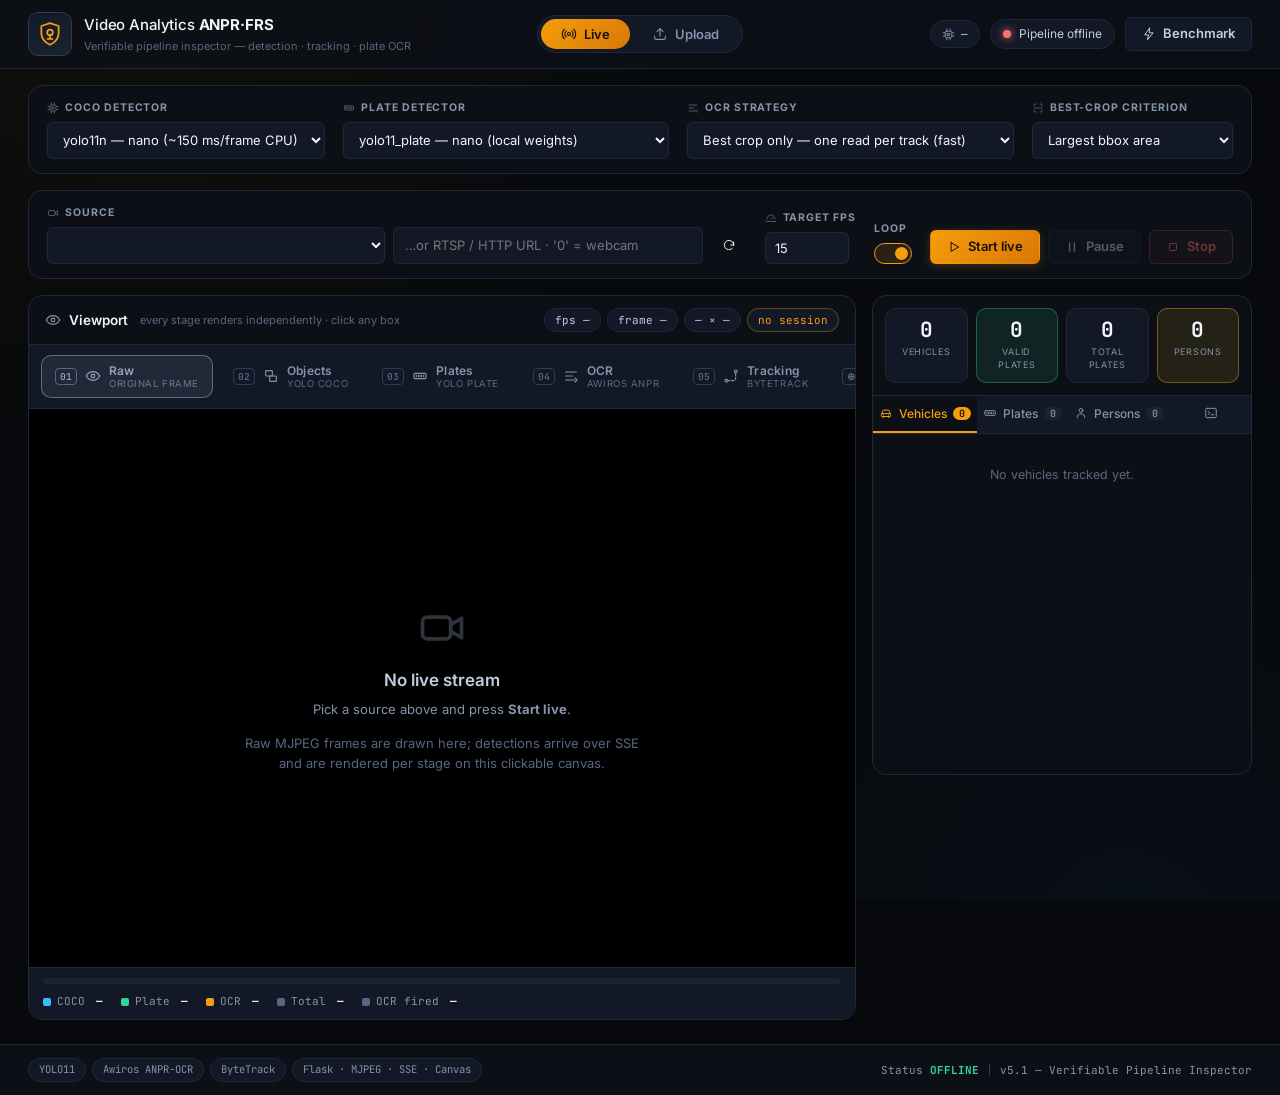
==== commit 8eed1915: "Live dashboard overhaul + stage-comparison benchmarks + formulation docs; LFS-track sample videos" ====
--- a/templates/index.html
+++ b/templates/index.html
@@ -3,235 +3,305 @@
 <head>
     <meta charset="UTF-8">
     <meta name="viewport" content="width=device-width, initial-scale=1.0">
-    <title>Traffic Management System — Police ANPR Dashboard</title>
+    <title>Video Analytics ANPR FRS — Police ANPR Dashboard</title>
     <link rel="preconnect" href="https://fonts.googleapis.com">
     <link rel="preconnect" href="https://fonts.gstatic.com" crossorigin>
-    <link href="https://fonts.googleapis.com/css2?family=Inter:wght@300;400;500;600;700&family=JetBrains+Mono:wght@400;500&display=swap" rel="stylesheet">
+    <link href="https://fonts.googleapis.com/css2?family=Inter:wght@400;500;600;700&family=JetBrains+Mono:wght@400;500;600&display=swap" rel="stylesheet">
     <link rel="stylesheet" href="/static/style.css">
-    <link rel="icon" href="data:image/svg+xml,%3Csvg xmlns='http://www.w3.org/2000/svg' viewBox='0 0 100 100'%3E%3Ctext y='.9em' font-size='90'%3E🚦%3C/text%3E%3C/svg%3E">
+    <link rel="icon" href="data:image/svg+xml,%3Csvg xmlns='http://www.w3.org/2000/svg' viewBox='0 0 32 32'%3E%3Crect width='32' height='32' rx='7' fill='%230c1016'/%3E%3Cpath d='M16 5l9 3v7c0 6-4 10-9 12-5-2-9-6-9-12V8l9-3z' fill='none' stroke='%23f59e0b' stroke-width='2'/%3E%3Ccircle cx='16' cy='14' r='3.5' fill='none' stroke='%2338bdf8' stroke-width='2'/%3E%3Cpath d='M16 17.5v4M13 21h6' stroke='%2338bdf8' stroke-width='2' stroke-linecap='round'/%3E%3C/svg%3E">
 </head>
 <body>
 
-<!-- ============================================================ -->
-<!-- MODE TOGGLE (Live / Upload)                                  -->
-<!-- ============================================================ -->
-<section class="mode-bar glass">
-    <div class="mode-toggle">
-        <button class="mode-btn active" data-mode="live">
-            <span class="mode-emoji">📡</span>
-            <span class="mode-label">Live mode</span>
-            <span class="mode-sub">MJPEG stream · sample CCTV loop</span>
-        </button>
-        <button class="mode-btn" data-mode="upload">
-            <span class="mode-emoji">📁</span>
-            <span class="mode-label">Upload mode</span>
-            <span class="mode-sub">image or video · persistent audit trail</span>
-        </button>
-    </div>
-</section>
-
-<!-- ============================================================ -->
-<!-- TOP COMMAND BAR                                              -->
-<!-- ============================================================ -->
+<!-- ============================================================
+     SVG ICON SPRITE — single source for all UI icons
+============================================================ -->
+<svg width="0" height="0" style="position:absolute" aria-hidden="true">
+    <defs>
+        <symbol id="i-logo" viewBox="0 0 24 24"><path d="M12 2l8 2.6V11c0 5.2-3.4 8.8-8 10.9C7.4 19.8 4 16.2 4 11V4.6L12 2z"/><circle cx="12" cy="10.5" r="2.6"/><path d="M12 13.1v3.4M9.8 16.5h4.4"/></symbol>
+        <symbol id="i-live" viewBox="0 0 24 24"><circle cx="12" cy="12" r="2.2"/><path d="M7.7 16.3a6 6 0 010-8.6M16.3 7.7a6 6 0 010 8.6M4.9 19.1a10 10 0 010-14.2M19.1 4.9a10 10 0 010 14.2"/></symbol>
+        <symbol id="i-upload" viewBox="0 0 24 24"><path d="M12 15V4m0 0L7.5 8.5M12 4l4.5 4.5"/><path d="M4 15v3a2 2 0 002 2h12a2 2 0 002-2v-3"/></symbol>
+        <symbol id="i-bolt" viewBox="0 0 24 24"><path d="M13 2L4.5 13.5H11L9.5 22 19 10h-6.5L13 2z"/></symbol>
+        <symbol id="i-cpu" viewBox="0 0 24 24"><rect x="6" y="6" width="12" height="12" rx="2"/><rect x="10" y="10" width="4" height="4"/><path d="M9 2v3M15 2v3M9 19v3M15 19v3M2 9h3M2 15h3M19 9h3M19 15h3"/></symbol>
+        <symbol id="i-text" viewBox="0 0 24 24"><path d="M4 6h16M4 12h10M4 18h13"/><path d="M18 15l3 3-3 3"/></symbol>
+        <symbol id="i-scan" viewBox="0 0 24 24"><path d="M4 8V6a2 2 0 012-2h2M16 4h2a2 2 0 012 2v2M20 16v2a2 2 0 01-2 2h-2M8 20H6a2 2 0 01-2-2v-2"/><path d="M4 12h16"/></symbol>
+        <symbol id="i-cam" viewBox="0 0 24 24"><rect x="3" y="7" width="13" height="10" rx="2"/><path d="M16 10.5l5-3v9l-5-3"/></symbol>
+        <symbol id="i-play" viewBox="0 0 24 24"><path d="M7 4.5l13 7.5-13 7.5v-15z"/></symbol>
+        <symbol id="i-stop" viewBox="0 0 24 24"><rect x="6" y="6" width="12" height="12" rx="1.5"/></symbol>
+        <symbol id="i-pause" viewBox="0 0 24 24"><path d="M8 5v14M16 5v14" stroke-linecap="round" stroke-width="2.4"/></symbol>
+        <symbol id="i-chev" viewBox="0 0 24 24"><path d="M9 5l7 7-7 7" stroke-linecap="round" stroke-linejoin="round"/></symbol>
+        <symbol id="i-refresh" viewBox="0 0 24 24"><path d="M20 12a8 8 0 10-2.3 5.7M20 12V7m0 5h-5" stroke-linecap="round"/></symbol>
+        <symbol id="i-close" viewBox="0 0 24 24"><path d="M6 6l12 12M18 6L6 18" stroke-linecap="round"/></symbol>
+        <symbol id="i-eye" viewBox="0 0 24 24"><path d="M2 12s3.5-6.5 10-6.5S22 12 22 12s-3.5 6.5-10 6.5S2 12 2 12z"/><circle cx="12" cy="12" r="2.8"/></symbol>
+        <symbol id="i-boxes" viewBox="0 0 24 24"><rect x="4" y="4" width="10" height="8" rx="1"/><rect x="10" y="12" width="10" height="8" rx="1"/></symbol>
+        <symbol id="i-plate" viewBox="0 0 24 24"><rect x="3" y="8" width="18" height="8" rx="1.5"/><path d="M6.5 11v2M9.5 11v2M12 11v2M14.5 11v2M17.5 11v2" stroke-linecap="round"/></symbol>
+        <symbol id="i-route" viewBox="0 0 24 24"><circle cx="5" cy="19" r="2"/><circle cx="19" cy="5" r="2"/><path d="M7 19h8a4 4 0 004-4V7" stroke-dasharray="3.5 2.5"/></symbol>
+        <symbol id="i-layers" viewBox="0 0 24 24"><path d="M12 3l9 5-9 5-9-5 9-5z"/><path d="M3 13l9 5 9-5"/></symbol>
+        <symbol id="i-car" viewBox="0 0 24 24"><path d="M5 13l1.5-4.5A2 2 0 018.4 7h7.2a2 2 0 011.9 1.5L19 13"/><rect x="4" y="13" width="16" height="5" rx="1.5"/><path d="M7 18v2M17 18v2M7.5 15.5h.01M16.5 15.5h.01" stroke-linecap="round"/></symbol>
+        <symbol id="i-person" viewBox="0 0 24 24"><circle cx="12" cy="7.5" r="3.2"/><path d="M5.5 20a6.5 6.5 0 0113 0"/></symbol>
+        <symbol id="i-terminal" viewBox="0 0 24 24"><rect x="3" y="4" width="18" height="16" rx="2"/><path d="M7 9l3 3-3 3M12.5 15H17" stroke-linecap="round"/></symbol>
+        <symbol id="i-image" viewBox="0 0 24 24"><rect x="3" y="4" width="18" height="16" rx="2"/><circle cx="9" cy="10" r="1.8"/><path d="M4 18l5-5 3.5 3.5L16 13l4 4.5"/></symbol>
+        <symbol id="i-film" viewBox="0 0 24 24"><rect x="3" y="4" width="18" height="16" rx="2"/><path d="M7 4v16M17 4v16M3 9h4M3 15h4M17 9h4M17 15h4"/></symbol>
+        <symbol id="i-search" viewBox="0 0 24 24"><circle cx="10.5" cy="10.5" r="6"/><path d="M15.5 15.5L21 21" stroke-linecap="round"/></symbol>
+        <symbol id="i-download" viewBox="0 0 24 24"><path d="M12 4v11m0 0l-4-4m4 4l4-4"/><path d="M4 19h16" stroke-linecap="round"/></symbol>
+        <symbol id="i-check" viewBox="0 0 24 24"><path d="M4.5 12.5l5 5L19.5 7" stroke-linecap="round" stroke-linejoin="round"/></symbol>
+        <symbol id="i-alert" viewBox="0 0 24 24"><path d="M12 3L2.5 20h19L12 3z"/><path d="M12 10v4m0 3v.01" stroke-linecap="round"/></symbol>
+        <symbol id="i-gauge" viewBox="0 0 24 24"><path d="M4 14a8 8 0 1116 0"/><path d="M12 14l3.5-3.5" stroke-linecap="round"/><path d="M2.5 19h19" stroke-linecap="round"/></symbol>
+        <symbol id="i-link" viewBox="0 0 24 24"><path d="M9 12h6" stroke-linecap="round"/><path d="M8.5 15.5l-2 2a3.5 3.5 0 01-5-5l3-3a3.5 3.5 0 015 0" transform="translate(3 3)"/><path d="M15.5 8.5l2-2a3.5 3.5 0 015 5l-3 3a3.5 3.5 0 01-5 0" transform="translate(-3 -3)"/></symbol>
+        <symbol id="i-doc" viewBox="0 0 24 24"><path d="M6 3h8l4 4v14H6V3z"/><path d="M14 3v4h4M9 12h6M9 16h6" stroke-linecap="round"/></symbol>
+    </defs>
+</svg>
+
+<!-- ============================================================
+     TOP BAR — brand · mode switch · pipeline status
+============================================================ -->
 <header class="topbar">
     <div class="brand">
-        <span class="logo">🚦</span>
-        <div>
-            <h1>Traffic Management System</h1>
-            <p class="tagline">Police ANPR · Verifiable Pipeline · Object Detection · Plate OCR · Multi-Object Tracking</p>
-        </div>
-    </div>
+        <span class="logo" aria-hidden="true"><svg class="ic ic-logo"><use href="#i-logo"/></svg></span>
+        <div class="brand-text">
+            <h1>Video Analytics <b>ANPR·FRS</b></h1>
+            <p class="tagline">Verifiable pipeline inspector — detection · tracking · plate OCR</p>
+        </div>
+    </div>
+
+    <nav class="mode-toggle" aria-label="Mode">
+        <button class="mode-btn active" data-mode="live" type="button">
+            <svg class="ic"><use href="#i-live"/></svg>
+            <span>Live</span>
+        </button>
+        <button class="mode-btn" data-mode="upload" type="button">
+            <svg class="ic"><use href="#i-upload"/></svg>
+            <span>Upload</span>
+        </button>
+    </nav>
+
     <div class="topbar-right">
-        <div class="health-pill" id="health-pill" title="Pipeline status">
+        <span class="chip chip-mono" id="device-chip" title="Compute device used by the YOLO models">
+            <svg class="ic"><use href="#i-cpu"/></svg><span id="device-text">—</span>
+        </span>
+        <span class="health-pill" id="health-pill" title="Pipeline status">
             <span class="dot" id="health-dot"></span>
             <span id="health-text">connecting…</span>
-        </div>
-        <button class="btn-ghost" id="btn-benchmark" type="button" title="Benchmark all YOLO11 variants on this machine">
-            ⚡ Benchmark
+        </span>
+        <button class="btn btn-ghost" id="btn-benchmark" type="button" title="Benchmark all YOLO11 variants on this machine">
+            <svg class="ic"><use href="#i-bolt"/></svg>Benchmark
         </button>
     </div>
 </header>
 
-<!-- ============================================================ -->
-<!-- CONFIG DECK (visible in BOTH modes)                          -->
-<!-- Model pickers + OCR strategy                                 -->
-<!-- ============================================================ -->
-<section class="control-deck glass" id="config-deck">
-    <div class="deck-block">
-        <label class="deck-label">🧠 Models</label>
-        <div class="deck-row">
-            <label class="opt-mini">COCO detector
-                <select id="model-coco" class="opt-select-mini">
-                    <option value="yolo11n" selected>YOLO11 Nano (~150ms/frame CPU)</option>
-                    <option value="yolo11s">YOLO11 Small (~260ms)</option>
-                    <option value="yolo11m">YOLO11 Medium (~600ms, GPU)</option>
-                    <option value="yolo11l">YOLO11 Large (GPU)</option>
-                </select>
+<!-- ============================================================
+     CONFIG DECK — model pickers + OCR strategy (both modes)
+============================================================ -->
+<section class="control-deck" id="config-deck" aria-label="Pipeline configuration">
+    <div class="deck-group">
+        <label class="deck-label" for="model-coco">
+            <svg class="ic"><use href="#i-cpu"/></svg>COCO detector
+        </label>
+        <select id="model-coco" class="field">
+            <option value="yolo11n" selected>yolo11n — nano (~150 ms/frame CPU)</option>
+            <option value="yolo11s">yolo11s — small (~260 ms)</option>
+            <option value="yolo11m">yolo11m — medium (GPU advised)</option>
+            <option value="yolo11l">yolo11l — large (GPU)</option>
+        </select>
+    </div>
+    <div class="deck-group">
+        <label class="deck-label" for="model-plate">
+            <svg class="ic"><use href="#i-plate"/></svg>Plate detector
+        </label>
+        <select id="model-plate" class="field">
+            <option value="yolo11_plate" selected>yolo11_plate — nano (local weights)</option>
+            <option value="yolo11s_plate">yolo11s_plate — small (HF auto-download)</option>
+            <option value="yolo11m_plate">yolo11m_plate — medium (HF auto-download)</option>
+            <option value="yolo11l_plate">yolo11l_plate — large (HF auto-download)</option>
+        </select>
+    </div>
+    <div class="deck-group">
+        <label class="deck-label" for="ocr-strategy">
+            <svg class="ic"><use href="#i-text"/></svg>OCR strategy
+        </label>
+        <select id="ocr-strategy" class="field">
+            <option value="best" selected>Best crop only — one read per track (fast)</option>
+            <option value="every">Every frame — highest-conf read wins (slow)</option>
+        </select>
+    </div>
+    <div class="deck-group">
+        <label class="deck-label" for="crop-algo">
+            <svg class="ic"><use href="#i-scan"/></svg>Best-crop criterion
+        </label>
+        <select id="crop-algo" class="field">
+            <option value="area" selected>Largest bbox area</option>
+            <option value="sharpness">Sharpest crop (Laplacian)</option>
+        </select>
+    </div>
+</section>
+
+<!-- ============================================================
+     LIVE PANEL
+============================================================ -->
+<section id="live-panel" class="panel">
+
+    <!-- Source deck -->
+    <section class="source-deck" aria-label="Live source">
+        <div class="deck-group grow">
+            <label class="deck-label" for="source-select">
+                <svg class="ic"><use href="#i-cam"/></svg>Source
             </label>
-            <label class="opt-mini">Plate detector
-                <select id="model-plate" class="opt-select-mini">
-                    <option value="yolo11_plate" selected>YOLO11 Plate Nano (local)</option>
-                    <option value="yolo11s_plate">YOLO11 Plate Small (HF auto)</option>
-                    <option value="yolo11m_plate">YOLO11 Plate Medium (HF auto)</option>
-                    <option value="yolo11l_plate">YOLO11 Plate Large (HF auto)</option>
-                </select>
+            <div class="source-row">
+                <select id="source-select" class="field" aria-label="Sample source"></select>
+                <input type="text" id="source-url" class="field" placeholder="…or RTSP / HTTP URL · '0' = webcam" spellcheck="false"/>
+                <button id="btn-refresh-sources" class="btn btn-icon" type="button" title="Refresh source list">
+                    <svg class="ic"><use href="#i-refresh"/></svg>
+                </button>
+            </div>
+        </div>
+        <div class="deck-group tight">
+            <label class="deck-label" for="target-fps"
+                   title="Rate at which source frames are fed into the detector pipeline (source read pacing). The actual processing rate is shown live as 'fps' on the viewport.">
+                <svg class="ic"><use href="#i-gauge"/></svg>Target FPS
             </label>
-            <label class="opt-mini">OCR strategy
-                <select id="ocr-strategy" class="opt-select-mini">
-                    <option value="best" selected>On best-crop only (recommended)</option>
-                    <option value="every">Every plate (slow)</option>
-                </select>
+            <input type="number" id="target-fps" class="field field-xs" min="1" max="30" value="15"
+                   title="Source feed rate cap — how many frames per second are pulled from the video/camera into detection. Actual processed fps is displayed on the viewport."/>
+        </div>
+        <div class="deck-group tight">
+            <label class="deck-label" for="loop-toggle">Loop</label>
+            <label class="switch">
+                <input type="checkbox" id="loop-toggle" checked/>
+                <span class="switch-track"></span>
             </label>
         </div>
-    </div>
-</section>
-
-<!-- ============================================================ -->
-<!-- LIVE PANEL (visible only in live mode)                       -->
-<!-- Source picker + start/stop + live viewport + results        -->
-<!-- ============================================================ -->
-<section id="live-panel" class="live-panel">
-    <section class="control-deck glass" id="live-source-deck">
-        <div class="deck-block">
-            <label class="deck-label">📺 Live source</label>
-            <div class="deck-row">
-                <select id="source-select" class="opt-select" aria-label="Live source"></select>
-                <input type="text" id="source-url" class="opt-input" placeholder="…or paste RTSP/HTTP URL or '0' for webcam" />
-                <button id="btn-refresh-sources" class="btn-ghost" type="button" title="Refresh source list">↻</button>
-            </div>
-            <div class="deck-row">
-                <label class="opt-mini">Target FPS
-                    <input type="number" id="target-fps" class="opt-input-mini" min="1" max="30" value="15" />
-                </label>
-                <label class="opt-mini">Loop
-                    <input type="checkbox" id="loop-toggle" checked />
-                </label>
-                <button id="btn-start" class="btn-primary">▶ Start Live</button>
-                <button id="btn-stop" class="btn-danger" disabled>■ Stop</button>
-            </div>
+        <div class="deck-actions">
+            <button id="btn-start" class="btn btn-primary" type="button">
+                <svg class="ic"><use href="#i-play"/></svg>Start live
+            </button>
+            <button id="btn-pause" class="btn btn-ghost" type="button" disabled title="Freeze processing — the viewport holds its last frame">
+                <svg class="ic"><use href="#i-pause"/></svg><span id="btn-pause-label">Pause</span>
+            </button>
+            <button id="btn-stop" class="btn btn-danger" type="button" disabled>
+                <svg class="ic"><use href="#i-stop"/></svg>Stop
+            </button>
         </div>
     </section>
 
+    <!-- Viewport + results -->
     <main class="main-grid">
-        <section class="viewport-panel glass">
+        <section class="card viewport-card">
             <div class="viewport-header">
-                <h3>Live viewport <span class="hint-inline">(clickable canvas · verifiable pipeline)</span></h3>
+                <h3 class="card-title">
+                    <svg class="ic"><use href="#i-eye"/></svg>Viewport
+                    <span class="hint-inline">every stage renders independently · click any box</span>
+                </h3>
                 <div class="viewport-meta">
-                    <span class="meta-chip" id="meta-fps">fps —</span>
-                    <span class="meta-chip" id="meta-frame">frame —</span>
-                    <span class="meta-chip" id="meta-size">— × —</span>
-                    <span class="meta-chip" id="meta-session">no session</span>
-                </div>
-            </div>
-
-            <!-- v4: Pipeline stage tabs — each stage renders independently on canvas -->
-            <div class="stage-tabs" id="stage-tabs" role="tablist">
-                <button class="stage-tab active" data-stage="raw" role="tab">
-                    <span class="stage-num">1</span>
-                    <span class="stage-lbl">Raw</span>
-                    <span class="stage-sub">original frame</span>
-                </button>
-                <button class="stage-tab" data-stage="objects" role="tab">
-                    <span class="stage-num">2</span>
-                    <span class="stage-lbl">Objects</span>
-                    <span class="stage-sub">YOLO COCO</span>
-                </button>
-                <button class="stage-tab" data-stage="plates" role="tab">
-                    <span class="stage-num">3</span>
-                    <span class="stage-lbl">Plates</span>
-                    <span class="stage-sub">YOLO plate</span>
-                </button>
-                <button class="stage-tab" data-stage="ocr" role="tab">
-                    <span class="stage-num">4</span>
-                    <span class="stage-lbl">OCR</span>
-                    <span class="stage-sub">Awiros ANPR</span>
-                </button>
-                <button class="stage-tab" data-stage="tracking" role="tab">
-                    <span class="stage-num">5</span>
-                    <span class="stage-lbl">Tracking</span>
-                    <span class="stage-sub">ByteTrack</span>
-                </button>
-                <button class="stage-tab" data-stage="all" role="tab">
+                    <span class="meta-chip mono" id="meta-fps">fps —</span>
+                    <span class="meta-chip mono" id="meta-frame">frame —</span>
+                    <span class="meta-chip mono" id="meta-size">— × —</span>
+                    <span class="meta-chip mono accent" id="meta-session">no session</span>
+                </div>
+            </div>
+
+            <div class="stream-alert hidden" id="stream-alert" role="alert">
+                <svg class="ic"><use href="#i-alert"/></svg>
+                <span id="stream-alert-text"></span>
+            </div>
+
+            <!-- Pipeline stage stepper -->
+            <div class="stage-tabs" id="stage-tabs" role="tablist" aria-label="Pipeline stages">
+                <button class="stage-tab active" data-stage="raw" role="tab" aria-selected="true" type="button">
+                    <span class="stage-num">01</span>
+                    <svg class="ic"><use href="#i-eye"/></svg>
+                    <span class="stage-txt"><b>Raw</b><small>original frame</small></span>
+                </button>
+                <button class="stage-tab" data-stage="objects" role="tab" aria-selected="false" type="button">
+                    <span class="stage-num">02</span>
+                    <svg class="ic"><use href="#i-boxes"/></svg>
+                    <span class="stage-txt"><b>Objects</b><small>yolo coco</small></span>
+                </button>
+                <button class="stage-tab" data-stage="plates" role="tab" aria-selected="false" type="button">
+                    <span class="stage-num">03</span>
+                    <svg class="ic"><use href="#i-plate"/></svg>
+                    <span class="stage-txt"><b>Plates</b><small>yolo plate</small></span>
+                </button>
+                <button class="stage-tab" data-stage="ocr" role="tab" aria-selected="false" type="button">
+                    <span class="stage-num">04</span>
+                    <svg class="ic"><use href="#i-text"/></svg>
+                    <span class="stage-txt"><b>OCR</b><small>awiros anpr</small></span>
+                </button>
+                <button class="stage-tab" data-stage="tracking" role="tab" aria-selected="false" type="button">
+                    <span class="stage-num">05</span>
+                    <svg class="ic"><use href="#i-route"/></svg>
+                    <span class="stage-txt"><b>Tracking</b><small>bytetrack</small></span>
+                </button>
+                <button class="stage-tab" data-stage="all" role="tab" aria-selected="false" type="button">
                     <span class="stage-num">⊕</span>
-                    <span class="stage-lbl">All</span>
-                    <span class="stage-sub">combined</span>
+                    <svg class="ic"><use href="#i-layers"/></svg>
+                    <span class="stage-txt"><b>All</b><small>combined</small></span>
                 </button>
             </div>
 
             <div class="media-viewport" id="media-viewport">
-                <!-- v4: Canvas replaces <img> — we draw raw MJPEG frame + annotations -->
                 <canvas id="live-canvas" class="viewport-media"></canvas>
                 <div id="viewport-overlay-empty" class="viewport-empty">
-                    <div class="empty-icon">📡</div>
+                    <svg class="ic empty-icon"><use href="#i-cam"/></svg>
                     <h2>No live stream</h2>
-                    <p>Pick a source above and click <b>Start Live</b>.</p>
-                    <p class="hint">The canvas will show the raw frame + pipeline annotations per stage.</p>
-                </div>
-            </div>
-
-            <!-- v4: Per-component timing bar -->
-            <div class="timing-bar" id="timing-bar">
-                <div class="timing-segment" data-comp="coco">
-                    <span class="timing-label">COCO</span>
-                    <span class="timing-value" id="timing-coco">— ms</span>
-                </div>
-                <div class="timing-segment" data-comp="plate">
-                    <span class="timing-label">Plate</span>
-                    <span class="timing-value" id="timing-plate">— ms</span>
-                </div>
-                <div class="timing-segment" data-comp="ocr">
-                    <span class="timing-label">OCR</span>
-                    <span class="timing-value" id="timing-ocr">— ms</span>
-                </div>
-                <div class="timing-segment total" data-comp="total">
-                    <span class="timing-label">Total</span>
-                    <span class="timing-value" id="timing-total">— ms</span>
-                </div>
-                <div class="timing-segment" data-comp="ocr-fired">
-                    <span class="timing-label">OCR fired</span>
-                    <span class="timing-value" id="timing-ocr-fired">—</span>
+                    <p>Pick a source above and press <b>Start live</b>.</p>
+                    <p class="hint">Raw MJPEG frames are drawn here; detections arrive over SSE<br>and are rendered per stage on this clickable canvas.</p>
+                </div>
+            </div>
+
+            <!-- Per-component timing -->
+            <div class="timing-bar" id="timing-bar" aria-label="Per-component latency">
+                <div class="timing-bars">
+                    <div class="tseg seg-coco" id="fill-coco" title="COCO detection ms"></div>
+                    <div class="tseg seg-plate" id="fill-plate" title="Plate detection ms"></div>
+                    <div class="tseg seg-ocr" id="fill-ocr" title="OCR ms"></div>
+                </div>
+                <div class="timing-readout mono">
+                    <span class="tl tl-coco">COCO <b id="timing-coco">—</b></span>
+                    <span class="tl tl-plate">Plate <b id="timing-plate">—</b></span>
+                    <span class="tl tl-ocr">OCR <b id="timing-ocr">—</b></span>
+                    <span class="tl">Total <b id="timing-total">—</b></span>
+                    <span class="tl">OCR fired <b id="timing-ocr-fired">—</b></span>
                 </div>
             </div>
         </section>
 
-        <aside class="results-panel glass">
+        <!-- Results sidebar -->
+        <aside class="card results-panel">
             <div class="results-summary">
-                <div class="summary-card">
-                    <div class="summary-num" id="sum-vehicles">0</div>
-                    <div class="summary-label">Vehicles</div>
-                </div>
-                <div class="summary-card success">
-                    <div class="summary-num" id="sum-valid-plates">0</div>
-                    <div class="summary-label">Valid plates</div>
-                </div>
-                <div class="summary-card">
-                    <div class="summary-num" id="sum-plates">0</div>
-                    <div class="summary-label">Total plates</div>
-                </div>
-                <div class="summary-card warn">
-                    <div class="summary-num" id="sum-persons">0</div>
-                    <div class="summary-label">Persons</div>
-                </div>
-            </div>
-
-            <div class="results-tabs" role="tablist">
-                <button class="results-tab active" data-tab="vehicles" role="tab">
-                    🚗 Vehicles <span class="tab-count" id="tab-count-vehicles">0</span>
-                </button>
-                <button class="results-tab" data-tab="plates" role="tab">
-                    🔢 Plates <span class="tab-count" id="tab-count-plates">0</span>
-                </button>
-                <button class="results-tab" data-tab="persons" role="tab">
-                    🚶 Persons <span class="tab-count" id="tab-count-persons">0</span>
-                </button>
-                <button class="results-tab" data-tab="console" role="tab">
-                    📋 Console
+                <div class="stat">
+                    <div class="stat-num" id="sum-vehicles">0</div>
+                    <div class="stat-lbl">Vehicles</div>
+                </div>
+                <div class="stat stat-ok">
+                    <div class="stat-num" id="sum-valid-plates">0</div>
+                    <div class="stat-lbl">Valid plates</div>
+                </div>
+                <div class="stat">
+                    <div class="stat-num" id="sum-plates">0</div>
+                    <div class="stat-lbl">Total plates</div>
+                </div>
+                <div class="stat stat-warn">
+                    <div class="stat-num" id="sum-persons">0</div>
+                    <div class="stat-lbl">Persons</div>
+                </div>
+            </div>
+
+            <div class="results-tabs" role="tablist" aria-label="Result categories">
+                <button class="results-tab active" data-tab="vehicles" role="tab" aria-selected="true" type="button">
+                    <svg class="ic"><use href="#i-car"/></svg>Vehicles<span class="tab-count mono" id="tab-count-vehicles">0</span>
+                </button>
+                <button class="results-tab" data-tab="plates" role="tab" aria-selected="false" type="button">
+                    <svg class="ic"><use href="#i-plate"/></svg>Plates<span class="tab-count mono" id="tab-count-plates">0</span>
+                </button>
+                <button class="results-tab" data-tab="persons" role="tab" aria-selected="false" type="button">
+                    <svg class="ic"><use href="#i-person"/></svg>Persons<span class="tab-count mono" id="tab-count-persons">0</span>
+                </button>
+                <button class="results-tab" data-tab="console" role="tab" aria-selected="false" type="button" title="Event console">
+                    <svg class="ic"><use href="#i-terminal"/></svg>
                 </button>
             </div>
 
             <div class="results-content active" data-tab="vehicles" id="panel-vehicles">
                 <div id="vehicles-list" class="cards-stack">
-                    <p class="empty">No vehicles tracked yet. Start a live stream.</p>
+                    <p class="empty">No vehicles tracked yet.</p>
                 </div>
             </div>
             <div class="results-content" data-tab="plates" id="panel-plates">
@@ -245,189 +315,201 @@
                 </div>
             </div>
             <div class="results-content" data-tab="console" id="panel-console">
-                <div id="console-log" class="console-log"></div>
+                <div id="console-log" class="console-log mono"></div>
             </div>
         </aside>
     </main>
 </section>
 
-<!-- ============================================================ -->
-<!-- UPLOAD PANEL (visible only in upload mode)                  -->
-<!-- ============================================================ -->
-<section id="upload-panel" class="upload-panel hidden">
-
-    <div class="upload-tabs glass" role="tablist">
-        <button class="upload-tab active" data-upload-tab="image" role="tab">
-            📸 Image
+<!-- ============================================================
+     UPLOAD PANEL
+============================================================ -->
+<section id="upload-panel" class="panel hidden">
+
+    <div class="upload-tabs" role="tablist" aria-label="Upload type">
+        <button class="upload-tab active" data-upload-tab="image" role="tab" aria-selected="true" type="button">
+            <svg class="ic"><use href="#i-image"/></svg>Image
         </button>
-        <button class="upload-tab" data-upload-tab="video" role="tab">
-            🎬 Video
+        <button class="upload-tab" data-upload-tab="video" role="tab" aria-selected="false" type="button">
+            <svg class="ic"><use href="#i-film"/></svg>Video
         </button>
     </div>
 
     <div class="upload-grid">
-        <section class="upload-card glass" data-upload-tab-pane="image">
+        <section class="card upload-card" data-upload-tab-pane="image">
             <div id="image-dropzone" class="dropzone">
                 <input type="file" id="image-file-input" accept="image/*" hidden>
                 <div class="dropzone-content" id="image-dropzone-content">
-                    <div class="upload-icon">📸</div>
+                    <svg class="ic dz-icon"><use href="#i-image"/></svg>
                     <h2>Drop a traffic photo here</h2>
                     <p>or <span class="link">click to browse</span></p>
                     <p class="hint">JPG · PNG · WEBP · BMP</p>
                 </div>
                 <img id="image-preview" class="preview hidden" alt="preview">
-                <button id="image-change-btn" class="btn-ghost hidden" type="button">↻ Choose different image</button>
+                <button id="image-change-btn" class="btn btn-ghost hidden" type="button">
+                    <svg class="ic"><use href="#i-refresh"/></svg>Choose different image
+                </button>
             </div>
             <div class="upload-actions">
-                <button id="image-detect-btn" class="btn-primary" disabled>
-                    <span class="btn-icon">🔍</span>
-                    <span class="btn-label">Run image analysis</span>
-                </button>
-                <button id="image-clear-btn" class="btn-ghost" disabled>Clear</button>
+                <button id="image-detect-btn" class="btn btn-primary" disabled>
+                    <svg class="ic"><use href="#i-search"/></svg><span class="btn-label">Run image analysis</span>
+                </button>
+                <button id="image-clear-btn" class="btn btn-ghost" disabled>Clear</button>
             </div>
         </section>
 
-        <section class="upload-card hidden" data-upload-tab-pane="video">
+        <section class="card upload-card hidden" data-upload-tab-pane="video">
             <div id="video-dropzone" class="dropzone">
                 <input type="file" id="video-file-input" accept="video/*" hidden>
                 <div class="dropzone-content" id="video-dropzone-content">
-                    <div class="upload-icon">🎬</div>
+                    <svg class="ic dz-icon"><use href="#i-film"/></svg>
                     <h2>Drop a traffic video here</h2>
                     <p>or <span class="link">click to browse</span></p>
-                    <p class="hint">MP4 · MOV · AVI · WEBM (up to 500 MB)</p>
+                    <p class="hint">MP4 · MOV · AVI · WEBM — up to 500 MB</p>
                 </div>
                 <video id="video-preview" class="preview hidden" controls muted></video>
-                <button id="video-change-btn" class="btn-ghost hidden" type="button">↻ Choose different video</button>
+                <button id="video-change-btn" class="btn btn-ghost hidden" type="button">
+                    <svg class="ic"><use href="#i-refresh"/></svg>Choose different video
+                </button>
             </div>
             <div class="upload-options">
                 <label class="opt-mini">Frame stride
-                    <input type="number" id="upload-frame-stride" class="opt-input-mini" min="1" max="10" value="2" />
+                    <input type="number" id="upload-frame-stride" class="field field-xs" min="1" max="10" value="2"/>
                 </label>
                 <label class="opt-mini">Max frames
-                    <input type="number" id="upload-max-frames" class="opt-input-mini" min="0" placeholder="(entire)" />
+                    <input type="number" id="upload-max-frames" class="field field-xs" min="1" placeholder="(entire)"/>
                 </label>
                 <label class="opt-mini">Write annotated video
-                    <input type="checkbox" id="upload-write-video" checked />
+                    <input type="checkbox" id="upload-write-video" checked/>
                 </label>
             </div>
             <div class="upload-actions">
-                <button id="video-detect-btn" class="btn-primary" disabled>
-                    <span class="btn-icon">🎬</span>
-                    <span class="btn-label">Run video tracking</span>
-                </button>
-                <button id="video-stop-btn" class="btn-danger" disabled>■ Stop</button>
-                <button id="video-clear-btn" class="btn-ghost" disabled>Clear</button>
+                <button id="video-detect-btn" class="btn btn-primary" disabled>
+                    <svg class="ic"><use href="#i-play"/></svg><span class="btn-label">Run video tracking</span>
+                </button>
+                <button id="video-stop-btn" class="btn btn-danger" disabled>
+                    <svg class="ic"><use href="#i-stop"/></svg>Stop
+                </button>
+                <button id="video-clear-btn" class="btn btn-ghost" disabled>Clear</button>
             </div>
         </section>
 
-        <aside class="upload-results glass" id="upload-results-pane">
+        <aside class="card upload-results" id="upload-results-pane">
             <div class="upload-results-header">
                 <h3 id="upload-results-title">Results</h3>
-                <button id="upload-results-clear" class="btn-ghost hidden">Clear</button>
+                <button id="upload-results-clear" class="btn btn-ghost hidden">Clear</button>
             </div>
             <div id="upload-results-empty" class="upload-empty">
-                <p>Upload an image or video and click Run to see results here.</p>
-                <p class="hint">Results include annotated images / videos, plate OCR text, and per-track audit trails.</p>
+                <svg class="ic dz-icon dim"><use href="#i-doc"/></svg>
+                <p>Run an analysis to see verifiable results here —<br>annotated media, plate OCR, and per-track audit trails.</p>
             </div>
             <div id="upload-results-body" class="hidden"></div>
         </aside>
     </div>
 </section>
 
-<!-- ============================================================ -->
-<!-- BENCHMARK PANEL (modal-like, hidden by default)             -->
-<!-- ============================================================ -->
-<section class="benchmark-panel glass hidden" id="benchmark-panel">
-    <div class="benchmark-header">
-        <h3>⚡ YOLO11 benchmark — measured on this machine</h3>
-        <button class="btn-ghost" id="btn-benchmark-close" type="button">✕ Close</button>
-    </div>
-    <div class="benchmark-body">
-        <p class="hint">Times in milliseconds per frame on a 1280×720 sample frame. Lower = better. Use this to decide which variant is fast enough for live streams.</p>
-        <table class="benchmark-table" id="benchmark-table">
-            <thead>
-                <tr>
-                    <th>Model</th>
-                    <th>Kind</th>
-                    <th>min</th>
-                    <th>median</th>
-                    <th>mean</th>
-                    <th>max</th>
-                    <th>max fps</th>
-                    <th>verdict</th>
-                </tr>
-            </thead>
-            <tbody id="benchmark-tbody">
-                <tr><td colspan="8" class="empty">Click "Run benchmark" to measure all variants.</td></tr>
-            </tbody>
-        </table>
-        <button class="btn-primary" id="btn-benchmark-run" type="button">▶ Run benchmark</button>
-    </div>
-</section>
-
-<!-- ============================================================ -->
-<!-- DETAIL MODAL (plate / vehicle / person inspector)          -->
-<!-- ============================================================ -->
-<div id="detail-modal" class="track-modal hidden" aria-hidden="true" role="dialog" aria-modal="true" aria-labelledby="detail-modal-title">
-    <div class="track-modal-card glass">
-        <div class="track-modal-head">
+<!-- ============================================================
+     BENCHMARK MODAL
+============================================================ -->
+<div class="modal-backdrop hidden" id="benchmark-backdrop">
+    <section class="card modal benchmark-modal" role="dialog" aria-modal="true" aria-labelledby="benchmark-title">
+        <div class="modal-head">
+            <h3 id="benchmark-title"><svg class="ic"><use href="#i-bolt"/></svg>YOLO11 benchmark — measured on this machine</h3>
+            <button class="btn btn-icon" id="btn-benchmark-close" type="button" aria-label="Close benchmark">
+                <svg class="ic"><use href="#i-close"/></svg>
+            </button>
+        </div>
+        <div class="benchmark-body">
+            <p class="hint">Milliseconds per frame on a pinned 1280×720 CCTV frame — lower is better. This decides which variant is fast enough for live streams. The exact artifact served at runtime (<span class="mono">*.pt</span> or OpenVINO IR) is what gets measured.</p>
+            <table class="data-table" id="benchmark-table">
+                <thead>
+                    <tr>
+                        <th>Model</th><th>Kind</th><th>min</th><th>median</th><th>mean</th><th>max</th><th>max fps</th><th>verdict</th>
+                    </tr>
+                </thead>
+                <tbody id="benchmark-tbody">
+                    <tr><td colspan="8" class="empty">Press “Run benchmark” to measure all local variants.</td></tr>
+                </tbody>
+            </table>
+            <div class="modal-actions">
+                <button class="btn btn-primary" id="btn-benchmark-run" type="button">
+                    <svg class="ic"><use href="#i-play"/></svg>Run benchmark
+                </button>
+            </div>
+        </div>
+    </section>
+</div>
+
+<!-- ============================================================
+     TRACK DETAIL MODAL (live sessions)
+============================================================ -->
+<div id="detail-modal" class="modal-backdrop hidden" aria-hidden="true" role="dialog" aria-modal="true" aria-labelledby="detail-modal-title">
+    <section class="card modal detail-modal">
+        <div class="modal-head">
             <div>
-                <h2 id="detail-modal-title">Detection detail</h2>
+                <h3 id="detail-modal-title">Detection detail</h3>
                 <p id="detail-modal-sub" class="hint"></p>
             </div>
-            <button id="detail-modal-close" class="track-modal-close" type="button" aria-label="Close">✕</button>
+            <button id="detail-modal-close" class="btn btn-icon" type="button" aria-label="Close">
+                <svg class="ic"><use href="#i-close"/></svg>
+            </button>
         </div>
 
         <div id="detail-modal-summary" class="detail-summary"></div>
 
-        <div class="track-modal-body">
-            <!-- LEFT: timeline + audit -->
-            <div class="modal-left-pane">
-                <h3>Track timeline</h3>
-                <div id="detail-timeline"></div>
-
-                <h3>Live state <span class="hint-inline">(last seen)</span></h3>
-                <div id="detail-last-seen"></div>
-            </div>
-
-            <!-- RIGHT: best crop + best annotated frame -->
-            <div class="modal-right-pane">
-                <h3>Best crop captured</h3>
-                <div class="modal-images-row">
-                    <div class="img-widget full-w">
-                        <span class="widget-lbl" id="detail-best-crop-label">Best crop (OCR'd at best-bbox frame)</span>
-                        <div class="img-wrap full-frame">
-                            <div id="detail-best-crop" class="placeholder-img">
-                                <p class="empty">No crop available yet.</p>
-                            </div>
-                        </div>
-                    </div>
-                </div>
-
-                <h3>Pipeline metadata</h3>
-                <pre id="detail-meta" class="meta-pre"></pre>
-            </div>
-        </div>
-    </div>
+        <div class="stage-flow-label">
+            <h4 style="margin:14px 20px 0">Pipeline sequence <span class="hint-inline">(everything the system did for this track, in order)</span></h4>
+        </div>
+        <div id="detail-stage-flow" class="stage-flow"></div>
+
+        <div class="modal-col-wide">
+            <h4>Details</h4>
+            <div id="detail-last-seen"></div>
+            <h4>Pipeline metadata</h4>
+            <pre id="detail-meta" class="meta-pre mono"></pre>
+        </div>
+    </section>
 </div>
 
-<!-- ============================================================ -->
-<!-- FOOTER                                                       -->
-<!-- ============================================================ -->
+<!-- ============================================================
+     TRACK AUDIT MODAL (uploaded videos — per-frame OCR reads)
+============================================================ -->
+<div id="audit-modal" class="modal-backdrop hidden" aria-hidden="true" role="dialog" aria-modal="true" aria-labelledby="audit-modal-title">
+    <section class="card modal audit-modal">
+        <div class="modal-head">
+            <div>
+                <h3 id="audit-modal-title"><svg class="ic"><use href="#i-doc"/></svg>Track audit</h3>
+                <p id="audit-modal-sub" class="hint"></p>
+            </div>
+            <button id="audit-modal-close" class="btn btn-icon" type="button" aria-label="Close">
+                <svg class="ic"><use href="#i-close"/></svg>
+            </button>
+        </div>
+        <div id="audit-modal-summary" class="detail-summary"></div>
+        <div class="audit-body">
+            <h4>Character voting <span class="hint-inline">(per-position OCR votes → final text)</span></h4>
+            <div id="audit-votes" class="votes-grid mono"></div>
+            <h4>Per-frame reads</h4>
+            <div id="audit-reads" class="reads-list"></div>
+        </div>
+    </section>
+</div>
+
+<!-- ============================================================
+     FOOTER
+============================================================ -->
 <footer class="footer">
     <div class="footer-inner">
-        <div>
-            <p><b>Traffic Management System</b> — Police ANPR &amp; Multi-Object Tracker</p>
-            <p class="tech-list">
-                <span class="badge-pill">YOLO11</span>
-                <span class="badge-pill">Awiros ANPR-OCR</span>
-                <span class="badge-pill">ByteTrack</span>
-                <span class="badge-pill">Flask · MJPEG · SSE · Canvas</span>
-            </p>
-        </div>
-        <div class="copyright">
-            <p>Status: <b id="footer-status">ONLINE</b></p>
-            <p>Version: <b>v4.0 (Verifiable Pipeline Inspector)</b></p>
+        <div class="tech-list">
+            <span class="badge-pill">YOLO11</span>
+            <span class="badge-pill">Awiros ANPR-OCR</span>
+            <span class="badge-pill">ByteTrack</span>
+            <span class="badge-pill">Flask · MJPEG · SSE · Canvas</span>
+        </div>
+        <div class="footer-right mono">
+            <span>Status <b id="footer-status">ONLINE</b></span>
+            <span class="sep"></span>
+            <span>v5.1 — Verifiable Pipeline Inspector</span>
         </div>
     </div>
 </footer>
--- a/static/style.css
+++ b/static/style.css
@@ -1,42 +1,62 @@
 /* ==========================================================================
-   TRAFFIC MANAGEMENT SYSTEM — LIVE DASHBOARD STYLES
-   Dark command-center look. Inter + JetBrains Mono.
+   VIDEO ANALYTICS ANPR FRS — Verifiable Pipeline Inspector
+   Design system: dark operations-room theme · Inter + JetBrains Mono
    ========================================================================== */
 
 * { box-sizing: border-box; margin: 0; padding: 0; }
 
 :root {
-    --bg-0: #0a0e14;
-    --bg-1: #11161e;
-    --bg-2: #182030;
-    --bg-3: #1f2937;
-    --border: #2a3441;
-    --border-strong: #3a4757;
-    --text-0: #e6edf3;
-    --text-1: #b6c2d0;
-    --text-2: #7c8a9c;
-    --text-mute: #4f5967;
-    --accent: #ff8a00;
-    --accent-2: #ff5500;
-    --blue: #4ea8ff;
-    --green: #4ade80;
-    --red: #ff4757;
-    --amber: #fbbf24;
-    --purple: #a78bfa;
-    --cyan: #22d3ee;
-    --shadow-soft: 0 4px 20px rgba(0, 0, 0, 0.35);
-    --shadow-strong: 0 8px 40px rgba(0, 0, 0, 0.55);
+    /* surfaces */
+    --bg-0: #07090d;
+    --bg-1: #0c1016;
+    --bg-2: #121826;
+    --bg-3: #1a2333;
+    --border: #1e2839;
+    --border-strong: #2e3d56;
+
+    /* text */
+    --text-0: #f2f5fa;
+    --text-1: #c3cdde;
+    --text-2: #8494ab;
+    --text-mute: #56677f;
+
+    /* semantics */
+    --accent: #f59e0b;
+    --accent-strong: #d97706;
+    --accent-dim: rgba(245, 158, 11, 0.12);
+    --info: #38bdf8;
+    --info-dim: rgba(56, 189, 248, 0.12);
+    --ok: #34d399;
+    --ok-dim: rgba(52, 211, 153, 0.10);
+    --warn: #fbbf24;
+    --warn-dim: rgba(251, 191, 36, 0.10);
+    --bad: #f87171;
+    --bad-dim: rgba(248, 113, 113, 0.10);
+
+    /* stage identity */
+    --stage-raw: #94a3b8;
+    --stage-objects: #38bdf8;
+    --stage-plates: #34d399;
+    --stage-ocr: #f59e0b;
+    --stage-tracking: #a78bfa;
+
+    /* type */
+    --font-ui: 'Inter', system-ui, -apple-system, 'Segoe UI', sans-serif;
+    --font-mono: 'JetBrains Mono', ui-monospace, 'Cascadia Mono', Consolas, monospace;
+
+    /* geometry */
+    --radius-xs: 4px;
     --radius-sm: 6px;
     --radius: 10px;
     --radius-lg: 14px;
-    --glass-bg: rgba(17, 22, 30, 0.78);
-    --glass-border: rgba(255, 255, 255, 0.06);
+    --shadow-1: 0 1px 2px rgba(0, 0, 0, 0.4), 0 4px 16px rgba(0, 0, 0, 0.35);
+    --shadow-2: 0 8px 48px rgba(0, 0, 0, 0.6);
 }
 
 html, body {
     background: var(--bg-0);
     color: var(--text-0);
-    font-family: 'Inter', system-ui, -apple-system, sans-serif;
+    font-family: var(--font-ui);
     font-size: 14px;
     line-height: 1.5;
     min-height: 100vh;
@@ -48,889 +68,1115 @@
     position: fixed;
     inset: 0;
     background:
-        radial-gradient(circle at 15% 20%, rgba(255, 138, 0, 0.06) 0%, transparent 40%),
-        radial-gradient(circle at 85% 80%, rgba(78, 168, 255, 0.05) 0%, transparent 40%);
+        radial-gradient(circle at 12% -5%, rgba(245, 158, 11, 0.05) 0%, transparent 42%),
+        radial-gradient(circle at 88% 105%, rgba(56, 189, 248, 0.04) 0%, transparent 42%);
     pointer-events: none;
     z-index: 0;
 }
 
 .hidden { display: none !important; }
-
-button, input, select, textarea {
-    font-family: inherit;
-    font-size: inherit;
-    color: inherit;
-}
-
-button {
-    cursor: pointer;
-    background: none;
-    border: none;
-}
+.mono { font-family: var(--font-mono); }
+
+button, input, select, textarea { font-family: inherit; font-size: inherit; color: inherit; }
+button { cursor: pointer; background: none; border: none; }
+img, video { max-width: 100%; }
 
 code {
-    font-family: 'JetBrains Mono', monospace;
-    background: var(--bg-2);
+    font-family: var(--font-mono);
+    font-size: 12px;
+    background: var(--bg-2);
+    border: 1px solid var(--border);
     padding: 1px 6px;
-    border-radius: 4px;
-    font-size: 12px;
-    color: var(--cyan);
-}
+    border-radius: var(--radius-xs);
+    color: var(--info);
+}
+
+h4 {
+    font-size: 11px;
+    font-weight: 600;
+    text-transform: uppercase;
+    letter-spacing: 0.07em;
+    color: var(--text-2);
+    margin: 18px 0 8px;
+}
+h4:first-child { margin-top: 0; }
+
+::selection { background: rgba(245, 158, 11, 0.35); }
+
+/* ==========================================================================
+   ICONS
+   ========================================================================== */
+.ic {
+    width: 16px;
+    height: 16px;
+    fill: none;
+    stroke: currentColor;
+    stroke-width: 1.7;
+    stroke-linecap: round;
+    stroke-linejoin: round;
+    flex-shrink: 0;
+    vertical-align: -3px;
+}
+.ic-logo { width: 26px; height: 26px; stroke-width: 1.6; }
+.dz-icon { width: 44px; height: 44px; stroke-width: 1.3; opacity: 0.85; }
+.dz-icon.dim { opacity: 0.45; }
 
 /* ==========================================================================
    TOPBAR
    ========================================================================== */
 .topbar {
-    display: flex;
-    justify-content: space-between;
-    align-items: center;
-    padding: 18px 28px;
+    display: grid;
+    grid-template-columns: 1fr auto 1fr;
+    align-items: center;
+    gap: 16px;
+    padding: 12px 28px;
     border-bottom: 1px solid var(--border);
-    background: var(--bg-1);
+    background: rgba(12, 16, 22, 0.92);
+    backdrop-filter: blur(12px);
     position: sticky;
     top: 0;
     z-index: 100;
-    backdrop-filter: blur(10px);
-}
-
-.brand {
-    display: flex;
-    align-items: center;
-    gap: 14px;
-}
-
+}
+
+.brand { display: flex; align-items: center; gap: 12px; min-width: 0; }
 .brand .logo {
-    font-size: 32px;
-    filter: drop-shadow(0 0 8px rgba(255, 138, 0, 0.4));
-}
-
-.brand h1 {
-    font-size: 18px;
+    display: grid;
+    place-items: center;
+    width: 44px; height: 44px;
+    border-radius: var(--radius);
+    background: linear-gradient(160deg, var(--bg-2), var(--bg-3));
+    border: 1px solid var(--border-strong);
+    color: var(--accent);
+}
+.brand h1 { font-size: 15px; font-weight: 500; letter-spacing: -0.01em; white-space: nowrap; }
+.brand h1 b { font-weight: 700; }
+.tagline {
+    font-size: 11px;
+    color: var(--text-mute);
+    margin-top: 1px;
+    white-space: nowrap;
+    overflow: hidden;
+    text-overflow: ellipsis;
+}
+
+.mode-toggle {
+    display: inline-flex;
+    gap: 2px;
+    padding: 3px;
+    background: var(--bg-2);
+    border: 1px solid var(--border);
+    border-radius: 999px;
+}
+.mode-btn {
+    display: inline-flex;
+    align-items: center;
+    gap: 7px;
+    padding: 7px 20px;
+    border-radius: 999px;
+    font-size: 13px;
     font-weight: 600;
-    letter-spacing: -0.01em;
-}
-
-.tagline {
-    font-size: 12px;
-    color: var(--text-2);
-    margin-top: 2px;
+    color: var(--text-2);
+    transition: all 0.15s;
+}
+.mode-btn:hover { color: var(--text-0); }
+.mode-btn.active {
+    background: linear-gradient(135deg, var(--accent), var(--accent-strong));
+    color: #14100a;
 }
 
 .topbar-right {
     display: flex;
     align-items: center;
-    gap: 12px;
-}
+    justify-content: flex-end;
+    gap: 10px;
+}
+
+.chip {
+    display: inline-flex;
+    align-items: center;
+    gap: 6px;
+    padding: 5px 11px;
+    border-radius: 999px;
+    border: 1px solid var(--border);
+    background: var(--bg-2);
+    font-size: 11.5px;
+    color: var(--text-1);
+}
+.chip .ic { width: 13px; height: 13px; color: var(--text-2); }
+.chip-mono span { font-family: var(--font-mono); font-size: 11px; }
 
 .health-pill {
     display: inline-flex;
     align-items: center;
     gap: 8px;
-    padding: 6px 12px;
+    padding: 5px 12px;
     background: var(--bg-2);
     border: 1px solid var(--border);
     border-radius: 999px;
     font-size: 12px;
     color: var(--text-1);
-}
-
+    max-width: 260px;
+    white-space: nowrap;
+    overflow: hidden;
+    text-overflow: ellipsis;
+}
 .health-pill .dot {
-    width: 8px;
-    height: 8px;
+    width: 8px; height: 8px;
     border-radius: 50%;
     background: var(--text-mute);
-    box-shadow: 0 0 6px transparent;
     transition: all 0.2s;
-}
-
-.health-pill .dot.ready { background: var(--green); box-shadow: 0 0 8px var(--green); }
-.health-pill .dot.error { background: var(--red); box-shadow: 0 0 8px var(--red); }
-
-/* ==========================================================================
-   CONTROL DECK
-   ========================================================================== */
-.control-deck {
-    display: grid;
-    grid-template-columns: 1fr 1fr 1.4fr;
-    gap: 18px;
-    padding: 18px 28px;
-    margin: 18px 28px 0;
-    background: var(--glass-bg);
-    border: 1px solid var(--glass-border);
-    border-radius: var(--radius-lg);
-    backdrop-filter: blur(8px);
-}
-
-.deck-block {
-    display: flex;
-    flex-direction: column;
-    gap: 10px;
-}
-
-.deck-label {
-    font-size: 11px;
+    flex-shrink: 0;
+}
+.health-pill .dot.ready { background: var(--ok); box-shadow: 0 0 8px var(--ok); }
+.health-pill .dot.warn { background: var(--warn); box-shadow: 0 0 8px var(--warn); }
+.health-pill .dot.error { background: var(--bad); box-shadow: 0 0 8px var(--bad); }
+
+/* ==========================================================================
+   BUTTONS / FIELDS
+   ========================================================================== */
+.btn {
+    display: inline-flex;
+    align-items: center;
+    justify-content: center;
+    gap: 7px;
+    padding: 8px 16px;
+    border-radius: var(--radius-sm);
+    font-size: 13px;
     font-weight: 600;
-    color: var(--text-2);
-    letter-spacing: 0.06em;
-    text-transform: uppercase;
-}
-
-.deck-row {
-    display: flex;
-    align-items: center;
-    gap: 8px;
-    flex-wrap: wrap;
-}
-
-.opt-input, .opt-input-mini, .opt-select, .opt-select-mini {
-    padding: 7px 10px;
+    line-height: 1.2;
+    border: 1px solid transparent;
+    transition: all 0.15s;
+    white-space: nowrap;
+}
+.btn .ic { width: 14px; height: 14px; }
+
+.btn-primary {
+    background: linear-gradient(135deg, var(--accent), var(--accent-strong));
+    color: #14100a;
+    box-shadow: 0 2px 10px rgba(245, 158, 11, 0.22);
+}
+.btn-primary:hover:not(:disabled) { filter: brightness(1.08); transform: translateY(-1px); }
+
+.btn-danger { background: var(--bad-dim); color: var(--bad); border-color: rgba(248, 113, 113, 0.4); }
+.btn-danger:hover:not(:disabled) { background: var(--bad); color: #20090b; }
+
+.btn-ghost { background: var(--bg-2); color: var(--text-1); border-color: var(--border); }
+.btn-ghost:hover:not(:disabled) { background: var(--bg-3); color: var(--text-0); border-color: var(--border-strong); }
+
+.btn-icon { padding: 8px; width: 36px; height: 36px; }
+.btn:disabled { opacity: 0.4; cursor: not-allowed; }
+
+.btn.is-busy { position: relative; color: transparent !important; pointer-events: none; }
+.btn.is-busy::after {
+    content: '';
+    position: absolute;
+    width: 15px; height: 15px;
+    border: 2px solid rgba(255, 255, 255, 0.25);
+    border-top-color: currentColor;
+    border-radius: 50%;
+    animation: spin 0.7s linear infinite;
+}
+.btn-primary.is-busy::after { border-top-color: #14100a; }
+@keyframes spin { to { transform: rotate(360deg); } }
+
+.field {
+    padding: 8px 11px;
     background: var(--bg-2);
     border: 1px solid var(--border);
     border-radius: var(--radius-sm);
     color: var(--text-0);
     font-size: 13px;
-    transition: border-color 0.15s;
-}
-
-.opt-input:focus, .opt-input-mini:focus, .opt-select:focus, .opt-select-mini:focus {
+    transition: border-color 0.15s, box-shadow 0.15s;
+    min-height: 37px;
+}
+.field:focus {
     outline: none;
     border-color: var(--accent);
-}
-
-.opt-input { width: 100%; min-width: 200px; }
-.opt-input-mini { width: 70px; }
-.opt-select { width: 100%; min-width: 180px; }
-.opt-select-mini { min-width: 160px; }
+    box-shadow: 0 0 0 3px var(--accent-dim);
+}
+.field-xs { width: 84px; min-height: 32px; padding: 5px 9px; }
+
+select.field { cursor: pointer; }
 
 .opt-mini {
     display: inline-flex;
     align-items: center;
+    gap: 8px;
+    font-size: 12px;
+    color: var(--text-2);
+}
+.opt-mini input[type="checkbox"] { accent-color: var(--accent); width: 15px; height: 15px; }
+
+.switch { position: relative; display: inline-block; width: 38px; height: 21px; }
+.switch input { opacity: 0; width: 0; height: 0; }
+.switch-track {
+    position: absolute; inset: 0;
+    background: var(--bg-3);
+    border: 1px solid var(--border-strong);
+    border-radius: 999px;
+    transition: all 0.18s;
+}
+.switch-track::before {
+    content: '';
+    position: absolute;
+    width: 13px; height: 13px;
+    left: 3px; top: 3px;
+    border-radius: 50%;
+    background: var(--text-2);
+    transition: all 0.18s;
+}
+.switch input:checked + .switch-track { background: var(--accent-dim); border-color: var(--accent); }
+.switch input:checked + .switch-track::before { transform: translateX(17px); background: var(--accent); }
+
+/* ==========================================================================
+   CONTROL DECK + SOURCE DECK
+   ========================================================================== */
+.control-deck, .source-deck {
+    display: flex;
+    align-items: flex-end;
+    gap: 18px;
+    margin: 16px 28px 0;
+    padding: 14px 18px;
+    background: var(--bg-1);
+    border: 1px solid var(--border);
+    border-radius: var(--radius-lg);
+    position: relative;
+    z-index: 1;
+}
+.source-deck { flex-wrap: wrap; }
+
+.deck-group { display: flex; flex-direction: column; gap: 6px; min-width: 180px; }
+.deck-group.grow { flex: 1; min-width: 260px; }
+.deck-group.tight { min-width: 0; }
+
+.deck-label {
+    display: inline-flex;
+    align-items: center;
     gap: 6px;
-    font-size: 12px;
-    color: var(--text-2);
-}
-
-/* ==========================================================================
-   BUTTONS
-   ========================================================================== */
-.btn-primary, .btn-danger, .btn-ghost {
-    display: inline-flex;
-    align-items: center;
-    gap: 6px;
-    padding: 8px 16px;
-    border-radius: var(--radius-sm);
-    font-size: 13px;
-    font-weight: 500;
-    transition: all 0.15s;
-    border: 1px solid transparent;
-}
-
-.btn-primary {
-    background: linear-gradient(135deg, var(--accent), var(--accent-2));
-    color: white;
-    border-color: var(--accent-2);
-    box-shadow: 0 2px 8px rgba(255, 138, 0, 0.25);
-}
-
-.btn-primary:hover:not(:disabled) {
-    transform: translateY(-1px);
-    box-shadow: 0 4px 12px rgba(255, 138, 0, 0.4);
-}
-
-.btn-primary:disabled, .btn-danger:disabled {
-    opacity: 0.45;
-    cursor: not-allowed;
-}
-
-.btn-danger {
-    background: var(--red);
-    color: white;
-    border-color: var(--red);
-}
-
-.btn-danger:hover:not(:disabled) {
-    background: #ff5c6c;
-}
-
-.btn-ghost {
-    background: var(--bg-2);
-    color: var(--text-1);
-    border-color: var(--border);
-}
-
-.btn-ghost:hover {
-    background: var(--bg-3);
-    color: var(--text-0);
-}
-
-/* ==========================================================================
-   PIPELINE STEPPER
-   ========================================================================== */
-.pipeline-stepper {
-    display: flex;
-    gap: 4px;
-    background: var(--bg-2);
-    border: 1px solid var(--border);
-    border-radius: var(--radius);
-    padding: 4px;
-}
-
-.step-btn {
-    flex: 1;
-    display: flex;
-    flex-direction: column;
-    align-items: center;
-    gap: 2px;
-    padding: 8px 6px;
-    border-radius: var(--radius-sm);
-    background: transparent;
-    color: var(--text-2);
-    transition: all 0.15s;
-    min-width: 0;
-}
-
-.step-btn.active {
-    background: var(--accent);
-    color: white;
-}
-
-.step-btn:not(.active) {
-    background: var(--bg-3);
-    color: var(--text-1);
-}
-
-.step-num {
-    font-family: 'JetBrains Mono', monospace;
-    font-size: 11px;
+    font-size: 10.5px;
     font-weight: 700;
-    opacity: 0.85;
-}
-
-.step-lbl {
-    font-size: 11px;
-    font-weight: 500;
-}
-
-.step-btn:hover:not(.active) {
-    background: var(--border-strong);
-    color: var(--text-0);
-}
-
-/* ==========================================================================
-   MAIN GRID — viewport + results panel
-   ========================================================================== */
+    color: var(--text-2);
+    letter-spacing: 0.09em;
+    text-transform: uppercase;
+}
+.deck-label .ic { width: 12px; height: 12px; color: var(--text-mute); }
+
+.source-row { display: flex; gap: 8px; }
+.source-row .field:first-child { flex: 1.1; min-width: 150px; }
+.source-row input { flex: 1; min-width: 170px; }
+
+.deck-actions { display: flex; gap: 8px; margin-left: auto; }
+
+/* ==========================================================================
+   PANELS + GRIDS
+   ========================================================================== */
+.panel { display: flex; flex-direction: column; }
+
 .main-grid {
     display: grid;
-    grid-template-columns: minmax(0, 1.6fr) minmax(320px, 1fr);
-    gap: 18px;
-    padding: 18px 28px 28px;
-    min-height: calc(100vh - 280px);
+    grid-template-columns: minmax(0, 1fr) 380px;
+    gap: 16px;
+    padding: 16px 28px 24px;
+    align-items: start;
     position: relative;
     z-index: 1;
 }
 
-.glass {
-    background: var(--glass-bg);
-    border: 1px solid var(--glass-border);
+.card {
+    background: var(--bg-1);
+    border: 1px solid var(--border);
     border-radius: var(--radius-lg);
-    backdrop-filter: blur(8px);
+    overflow: hidden;
+}
+
+.card-title {
+    display: inline-flex;
+    align-items: center;
+    gap: 8px;
+    font-size: 13.5px;
+    font-weight: 600;
+}
+.card-title .ic { color: var(--text-2); }
+
+.hint-inline { font-size: 11px; color: var(--text-mute); font-weight: 400; margin-left: 4px; }
+
+.hint { color: var(--text-mute); font-size: 12px; line-height: 1.55; }
+
+.empty {
+    text-align: center;
+    color: var(--text-mute);
+    font-size: 12.5px;
+    padding: 22px 12px;
 }
 
 /* ==========================================================================
    VIEWPORT
    ========================================================================== */
-.viewport-panel {
-    display: flex;
-    flex-direction: column;
-    overflow: hidden;
-}
+.viewport-card { display: flex; flex-direction: column; }
 
 .viewport-header {
     display: flex;
     justify-content: space-between;
     align-items: center;
-    padding: 14px 18px;
+    gap: 12px;
+    padding: 12px 16px;
     border-bottom: 1px solid var(--border);
-}
-
-.viewport-header h3 {
-    font-size: 14px;
-    font-weight: 600;
-}
-
-.hint-inline {
+    flex-wrap: wrap;
+}
+
+.viewport-meta { display: flex; gap: 6px; flex-wrap: wrap; }
+.meta-chip {
+    font-family: var(--font-mono);
     font-size: 11px;
-    color: var(--text-2);
-    font-weight: 400;
-    margin-left: 6px;
-}
-
-.viewport-meta {
-    display: flex;
-    gap: 6px;
-}
-
-.meta-chip {
-    font-family: 'JetBrains Mono', monospace;
-    font-size: 11px;
-    padding: 4px 10px;
+    padding: 3px 10px;
     background: var(--bg-2);
     border: 1px solid var(--border);
     border-radius: 999px;
     color: var(--text-1);
 }
-
+.meta-chip.accent { color: var(--accent); border-color: rgba(245, 158, 11, 0.35); }
+
+.stream-alert {
+    display: flex;
+    align-items: center;
+    gap: 9px;
+    padding: 9px 16px;
+    background: var(--bad-dim);
+    border-bottom: 1px solid rgba(248, 113, 113, 0.35);
+    color: var(--bad);
+    font-size: 12.5px;
+}
+
+/* stage stepper */
+.stage-tabs {
+    display: flex;
+    gap: 6px;
+    padding: 10px 12px;
+    border-bottom: 1px solid var(--border);
+    background: var(--bg-2);
+    overflow-x: auto;
+}
+.stage-tab {
+    display: flex;
+    align-items: center;
+    gap: 8px;
+    padding: 7px 13px;
+    border: 1px solid transparent;
+    border-radius: var(--radius);
+    color: var(--text-2);
+    transition: all 0.14s ease;
+    position: relative;
+    flex-shrink: 0;
+}
+.stage-num {
+    font-family: var(--font-mono);
+    font-size: 9.5px;
+    font-weight: 600;
+    color: var(--text-mute);
+    border: 1px solid var(--border-strong);
+    border-radius: var(--radius-xs);
+    padding: 1px 4px;
+    line-height: 1.4;
+}
+.stage-txt { display: flex; flex-direction: column; line-height: 1.25; text-align: left; }
+.stage-txt b { font-size: 12px; font-weight: 600; letter-spacing: 0.02em; }
+.stage-txt small { font-size: 9.5px; text-transform: uppercase; letter-spacing: 0.06em; opacity: 0.65; }
+.stage-tab:hover { background: var(--bg-3); color: var(--text-0); }
+
+.stage-tab[data-stage="raw"]:active ~ .stage-tab,
+.stage-tab[data-stage="raw"] { --stg: var(--stage-raw); }
+.stage-tab[data-stage="objects"] { --stg: var(--stage-objects); }
+.stage-tab[data-stage="plates"] { --stg: var(--stage-plates); }
+.stage-tab[data-stage="ocr"] { --stg: var(--stage-ocr); }
+.stage-tab[data-stage="tracking"] { --stg: var(--stage-tracking); }
+.stage-tab[data-stage="all"] { --stg: var(--text-1); }
+
+.stage-tab.active {
+    background: color-mix(in srgb, var(--stg, #888) 12%, transparent);
+    border-color: color-mix(in srgb, var(--stg, #888) 55%, transparent);
+    color: var(--stg, var(--text-0));
+}
+.stage-tab.active .stage-num { color: var(--stg, var(--text-1)); border-color: color-mix(in srgb, var(--stg, #888) 50%, transparent); }
+
+/* canvas area */
 .media-viewport {
-    flex: 1;
     position: relative;
     background: #000;
-    min-height: 480px;
+    min-height: 420px;
+    height: 62vh;
     display: flex;
     align-items: center;
     justify-content: center;
     overflow: hidden;
 }
-
-.viewport-media {
-    width: 100%;
-    height: auto;
+#live-canvas {
+    max-width: 100%;
     max-height: 100%;
+    width: auto; height: auto;
+    object-fit: contain;
     display: block;
-    object-fit: contain;
-}
-
-.viewport-media.live {
     background: #000;
 }
 
 .viewport-empty {
+    position: absolute; inset: 0;
+    display: flex;
+    flex-direction: column;
+    align-items: center;
+    justify-content: center;
+    gap: 4px;
     text-align: center;
     color: var(--text-2);
     padding: 40px;
 }
-
-.empty-icon {
-    font-size: 48px;
-    opacity: 0.5;
-    margin-bottom: 12px;
-}
-
-.viewport-empty h2 {
-    font-size: 18px;
-    font-weight: 500;
-    margin-bottom: 6px;
-    color: var(--text-1);
-}
-
-.viewport-empty p {
-    font-size: 13px;
-    margin-bottom: 4px;
-}
-
-.viewport-empty .hint {
-    font-size: 12px;
-    margin-top: 8px;
-}
-
-/* ==========================================================================
-   RESULTS PANEL
-   ========================================================================== */
-.results-panel {
-    display: flex;
-    flex-direction: column;
+.viewport-empty .empty-icon { width: 52px; height: 52px; opacity: 0.35; margin-bottom: 10px; }
+.viewport-empty h2 { font-size: 17px; font-weight: 600; color: var(--text-1); margin-bottom: 2px; }
+.viewport-empty p { font-size: 13px; }
+.viewport-empty .hint { margin-top: 10px; }
+
+/* timing bar */
+.timing-bar {
+    border-top: 1px solid var(--border);
+    background: var(--bg-2);
+    padding: 10px 14px;
+}
+.timing-bars {
+    display: flex;
+    height: 6px;
+    border-radius: 999px;
     overflow: hidden;
-    min-height: 480px;
-}
+    background: var(--bg-3);
+    margin-bottom: 9px;
+}
+.tseg { width: 0; transition: width 0.25s ease; min-width: 0; }
+.seg-coco { background: var(--stage-objects); }
+.seg-plate { background: var(--stage-plates); }
+.seg-ocr { background: var(--stage-ocr); }
+.timing-readout {
+    display: flex;
+    flex-wrap: wrap;
+    gap: 5px 18px;
+    font-size: 11px;
+    color: var(--text-2);
+}
+.timing-readout b { color: var(--text-0); font-weight: 600; margin-left: 4px; }
+.tl::before {
+    content: '';
+    display: inline-block;
+    width: 8px; height: 8px;
+    border-radius: 2px;
+    margin-right: 6px;
+    vertical-align: -1px;
+    background: var(--text-mute);
+}
+.tl-coco::before { background: var(--stage-objects); }
+.tl-plate::before { background: var(--stage-plates); }
+.tl-ocr::before { background: var(--stage-ocr); }
+
+/* ==========================================================================
+   RESULTS SIDEBAR
+   ========================================================================== */
+.results-panel { display: flex; flex-direction: column; min-height: 480px; max-height: calc(100vh - 210px); }
 
 .results-summary {
     display: grid;
     grid-template-columns: repeat(4, 1fr);
     gap: 8px;
-    padding: 14px;
+    padding: 12px;
     border-bottom: 1px solid var(--border);
 }
-
-.summary-card {
-    padding: 10px 8px;
-    background: var(--bg-2);
-    border: 1px solid var(--border);
-    border-radius: var(--radius-sm);
+.stat {
+    padding: 10px 6px;
+    background: var(--bg-2);
+    border: 1px solid var(--border);
+    border-radius: var(--radius);
     text-align: center;
 }
-
-.summary-card.success { border-color: rgba(74, 222, 128, 0.4); background: rgba(74, 222, 128, 0.08); }
-.summary-card.warn { border-color: rgba(251, 191, 36, 0.4); background: rgba(251, 191, 36, 0.08); }
-
-.summary-num {
-    font-family: 'JetBrains Mono', monospace;
-    font-size: 22px;
+.stat-ok { border-color: rgba(52, 211, 153, 0.35); background: var(--ok-dim); }
+.stat-warn { border-color: rgba(251, 191, 36, 0.35); background: var(--warn-dim); }
+.stat-num {
+    font-family: var(--font-mono);
+    font-size: 21px;
     font-weight: 700;
+    line-height: 1;
     color: var(--text-0);
-    line-height: 1;
-}
-
-.summary-label {
-    font-size: 10px;
-    color: var(--text-2);
-    margin-top: 4px;
+    font-variant-numeric: tabular-nums;
+}
+.stat-lbl {
+    font-size: 9px;
+    color: var(--text-2);
+    margin-top: 5px;
     text-transform: uppercase;
-    letter-spacing: 0.05em;
+    letter-spacing: 0.08em;
 }
 
 .results-tabs {
     display: flex;
     border-bottom: 1px solid var(--border);
-    background: var(--bg-1);
-}
-
+    background: var(--bg-2);
+}
 .results-tab {
     flex: 1;
-    padding: 10px 8px;
+    display: inline-flex;
+    align-items: center;
+    justify-content: center;
+    gap: 6px;
+    padding: 10px 6px;
     font-size: 12px;
-    color: var(--text-2);
-    background: transparent;
+    font-weight: 500;
+    color: var(--text-2);
     border-bottom: 2px solid transparent;
-    transition: all 0.15s;
-}
-
-.results-tab:hover { color: var(--text-1); }
-
-.results-tab.active {
-    color: var(--accent);
-    border-bottom-color: var(--accent);
-    background: var(--bg-2);
-}
+    transition: all 0.14s;
+}
+.results-tab .ic { width: 14px; height: 14px; }
+.results-tab:hover { color: var(--text-0); }
+.results-tab.active { color: var(--accent); border-bottom-color: var(--accent); background: var(--bg-1); }
 
 .tab-count {
-    display: inline-block;
-    margin-left: 4px;
-    padding: 1px 6px;
+    font-size: 10px;
+    padding: 0 6px;
     background: var(--bg-3);
     border-radius: 999px;
-    font-family: 'JetBrains Mono', monospace;
+    color: var(--text-2);
+    font-family: var(--font-mono);
+}
+.results-tab.active .tab-count { background: var(--accent); color: #14100a; font-weight: 600; }
+
+.results-content { flex: 1; overflow-y: auto; padding: 10px; display: none; }
+.results-content.active { display: block; }
+
+.cards-stack { display: flex; flex-direction: column; gap: 8px; }
+
+/* track cards */
+.tcard {
+    background: var(--bg-2);
+    border: 1px solid var(--border);
+    border-left: 3px solid var(--rail, var(--text-mute));
+    border-radius: var(--radius-sm);
+    padding: 9px 11px;
+    cursor: pointer;
+    transition: all 0.13s;
+}
+.tcard:hover { border-color: var(--border-strong); background: var(--bg-3); transform: translateY(-1px); }
+.tcard-kind-vehicle { --rail: var(--info); }
+.tcard-kind-plate { --rail: var(--ok); }
+.tcard-kind-person { --rail: var(--warn); }
+
+.tcard-head { display: flex; align-items: center; gap: 8px; }
+.tcard-title { flex: 1; font-weight: 600; font-size: 13px; text-transform: capitalize; }
+.tcard-conf { font-family: var(--font-mono); font-size: 10.5px; color: var(--text-2); }
+.tcard-meta {
+    display: flex;
+    gap: 10px;
+    flex-wrap: wrap;
+    font-family: var(--font-mono);
     font-size: 10px;
-}
-
-.results-tab.active .tab-count {
-    background: var(--accent);
-    color: white;
-}
-
-.results-content {
-    flex: 1;
-    overflow-y: auto;
-    padding: 12px;
-    display: none;
-}
-
-.results-content.active {
-    display: block;
-}
-
-/* ==========================================================================
-   CARDS (vehicle, plate, person)
-   ========================================================================== */
-.cards-stack {
-    display: flex;
-    flex-direction: column;
+    color: var(--text-mute);
+    margin-top: 6px;
+}
+
+/* plate readout — styled like a mini plate */
+.plate-readout {
+    display: flex;
+    align-items: center;
     gap: 8px;
-}
-
-.empty {
-    text-align: center;
-    color: var(--text-mute);
-    font-size: 12px;
-    padding: 20px 10px;
-    font-style: italic;
-}
-
-.card {
-    background: var(--bg-2);
-    border: 1px solid var(--border);
-    border-radius: var(--radius);
-    padding: 10px 12px;
-    cursor: pointer;
-    transition: all 0.15s;
-}
-
-.card:hover {
-    border-color: var(--accent);
-    background: var(--bg-3);
-    transform: translateY(-1px);
-}
-
-.card-head {
-    display: flex;
-    align-items: center;
-    gap: 8px;
-    margin-bottom: 6px;
-}
-
-.card-head .emoji {
-    font-size: 16px;
-}
-
-.card-title {
-    flex: 1;
-    font-weight: 600;
-    font-size: 13px;
-    color: var(--text-0);
-}
-
-.card-conf {
-    font-family: 'JetBrains Mono', monospace;
-    font-size: 11px;
-    color: var(--text-2);
-}
-
-.card-meta {
-    display: flex;
-    gap: 12px;
-    font-size: 11px;
-    color: var(--text-2);
-    margin-top: 4px;
-}
-
-.plate-readout {
-    display: flex;
-    align-items: center;
-    gap: 8px;
-    padding: 6px 10px;
-    border-radius: var(--radius-sm);
-    margin: 6px 0;
-    font-size: 13px;
-}
-
-.plate-readout.valid {
-    background: rgba(74, 222, 128, 0.1);
-    border: 1px solid rgba(74, 222, 128, 0.35);
-}
-
-.plate-readout.tentative {
-    background: rgba(251, 191, 36, 0.08);
-    border: 1px solid rgba(251, 191, 36, 0.25);
-}
-
-.plate-readout.pending {
-    background: var(--bg-3);
-    border: 1px dashed var(--border-strong);
-}
-
+    margin-top: 7px;
+    padding: 5px 9px;
+    border-radius: var(--radius-xs);
+    border: 1px solid var(--border-strong);
+    background: var(--bg-1);
+}
+.plate-readout.valid { border-color: rgba(52, 211, 153, 0.5); background: var(--ok-dim); }
+.plate-readout.tentative { border-color: rgba(251, 191, 36, 0.4); background: var(--warn-dim); }
 .plate-text {
     flex: 1;
-    font-family: 'JetBrains Mono', monospace;
+    font-family: var(--font-mono);
     font-weight: 600;
     font-size: 14px;
+    letter-spacing: 0.14em;
+}
+.plate-readout.valid .plate-text { color: var(--ok); }
+.plate-readout.tentative .plate-text { color: var(--warn); }
+.plate-text.muted { color: var(--text-mute); font-weight: 400; letter-spacing: 0.02em; font-style: italic; }
+.plate-conf { font-family: var(--font-mono); font-size: 10.5px; color: var(--text-2); }
+.valid-badge {
+    display: inline-flex;
+    align-items: center;
+    gap: 3px;
+    font-size: 9px;
+    font-weight: 700;
     letter-spacing: 0.05em;
-}
-
-.plate-readout.valid .plate-text { color: var(--green); }
-.plate-readout.tentative .plate-text { color: var(--amber); }
-.plate-text.muted { color: var(--text-mute); font-weight: 400; font-style: italic; }
-
-.plate-conf {
-    font-family: 'JetBrains Mono', monospace;
+    padding: 2px 7px;
+    border-radius: 999px;
+    background: var(--ok);
+    color: #06251a;
+    text-transform: uppercase;
+}
+.link-badge {
+    font-family: var(--font-mono);
+    font-size: 10px;
+    padding: 2px 7px;
+    border-radius: 999px;
+    background: var(--info-dim);
+    border: 1px solid rgba(56, 189, 248, 0.35);
+    color: var(--info);
+}
+
+/* console */
+.console-log {
+    font-size: 10.5px;
+    color: var(--text-1);
+    background: var(--bg-0);
+    border: 1px solid var(--border);
+    border-radius: var(--radius-sm);
+    padding: 10px;
+    height: 100%;
+    min-height: 300px;
+    max-height: 520px;
+    overflow-y: auto;
+    line-height: 1.65;
+    word-break: break-word;
+}
+.console-log .ts { color: var(--text-mute); margin-right: 8px; }
+.console-log > div { padding: 1px 0; }
+.console-log .err { color: var(--bad); }
+.console-log .ok { color: var(--ok); }
+
+/* ==========================================================================
+   UPLOAD
+   ========================================================================== */
+.upload-tabs {
+    display: inline-flex;
+    gap: 2px;
+    margin: 16px 28px 0;
+    padding: 3px;
+    background: var(--bg-1);
+    border: 1px solid var(--border);
+    border-radius: var(--radius);
+    width: fit-content;
+}
+.upload-tab {
+    display: inline-flex;
+    align-items: center;
+    gap: 7px;
+    padding: 7px 18px;
+    border-radius: var(--radius-sm);
+    font-size: 13px;
+    font-weight: 600;
+    color: var(--text-2);
+    transition: all 0.14s;
+}
+.upload-tab .ic { width: 14px; height: 14px; }
+.upload-tab.active { background: var(--bg-3); color: var(--accent); }
+
+.upload-grid {
+    display: grid;
+    grid-template-columns: minmax(0, 1.25fr) minmax(340px, 1fr);
+    gap: 16px;
+    padding: 14px 28px 24px;
+    align-items: start;
+}
+
+.upload-card { display: flex; flex-direction: column; gap: 13px; padding: 16px; }
+
+.dropzone {
+    border: 1.5px dashed var(--border-strong);
+    border-radius: var(--radius);
+    padding: 30px 18px;
+    text-align: center;
+    background: var(--bg-2);
+    transition: all 0.15s;
+    cursor: pointer;
+    min-height: 230px;
+    display: flex;
+    flex-direction: column;
+    align-items: center;
+    justify-content: center;
+    position: relative;
+    color: var(--text-2);
+}
+.dropzone:hover, .dropzone.drag-active { border-color: var(--accent); background: rgba(245, 158, 11, 0.04); color: var(--text-1); }
+.dropzone-content { pointer-events: none; display: flex; flex-direction: column; align-items: center; gap: 3px; }
+.dz-icon { margin-bottom: 8px; color: var(--text-2); }
+.dropzone-content h2 { font-size: 15px; font-weight: 600; color: var(--text-0); }
+.dropzone-content .link { color: var(--accent); text-decoration: underline; text-underline-offset: 2px; }
+.dropzone-content .hint { margin-top: 7px; }
+.dropzone .preview { max-width: 100%; max-height: 320px; border-radius: var(--radius-sm); }
+.dropzone > .btn { margin-top: 12px; }
+
+.upload-options { display: flex; gap: 16px; align-items: center; flex-wrap: wrap; }
+.upload-actions { display: flex; gap: 8px; flex-wrap: wrap; }
+
+.upload-results { padding: 16px; min-height: 320px; display: flex; flex-direction: column; }
+.upload-results-header {
+    display: flex;
+    justify-content: space-between;
+    align-items: center;
+    padding-bottom: 10px;
+    margin-bottom: 10px;
+    border-bottom: 1px solid var(--border);
+}
+.upload-results-header h3 { font-size: 14px; font-weight: 600; }
+.upload-empty {
+    flex: 1;
+    display: flex;
+    flex-direction: column;
+    align-items: center;
+    justify-content: center;
+    gap: 12px;
+    color: var(--text-2);
+    text-align: center;
+    padding: 26px 14px;
+    font-size: 13px;
+}
+#upload-results-body { flex: 1; overflow-y: auto; }
+
+.upload-summary {
+    display: grid;
+    grid-template-columns: repeat(4, 1fr);
+    gap: 7px;
+    margin-bottom: 12px;
+}
+.upload-summary .stat { padding: 8px 4px; }
+.upload-summary .stat-num { font-size: 17px; }
+
+.engine-meta {
+    font-family: var(--font-mono);
+    font-size: 10px;
+    color: var(--text-2);
+    background: var(--bg-2);
+    border: 1px solid var(--border);
+    border-radius: var(--radius-sm);
+    padding: 7px 10px;
+    margin-bottom: 12px;
+    overflow-x: auto;
+    white-space: nowrap;
+}
+
+.result-media {
+    width: 100%;
+    border-radius: var(--radius-sm);
+    border: 1px solid var(--border);
+    display: block;
+    margin-bottom: 12px;
+    background: #000;
+}
+
+.section-h {
+    display: flex;
+    align-items: center;
+    gap: 8px;
     font-size: 11px;
-    color: var(--text-2);
-}
-
-.valid-badge {
+    font-weight: 700;
+    color: var(--text-2);
+    text-transform: uppercase;
+    letter-spacing: 0.07em;
+    margin: 14px 0 8px;
+}
+.section-h::after { content: ''; flex: 1; height: 1px; background: var(--border); }
+
+.track-list { display: flex; flex-direction: column; gap: 7px; }
+.utrack {
+    background: var(--bg-2);
+    border: 1px solid var(--border);
+    border-radius: var(--radius-sm);
+    padding: 9px 11px;
+}
+.utrack-head { display: flex; align-items: center; gap: 8px; flex-wrap: wrap; }
+.utrack-id { font-family: var(--font-mono); font-weight: 700; font-size: 12.5px; }
+.utrack-class { font-size: 12.5px; color: var(--text-1); text-transform: capitalize; }
+.utrack-meta {
+    font-family: var(--font-mono);
     font-size: 10px;
-    padding: 2px 6px;
-    background: var(--green);
-    color: var(--bg-0);
+    color: var(--text-mute);
+    margin-top: 5px;
+    line-height: 1.7;
+}
+.utrack-imgs { display: flex; gap: 8px; margin-top: 8px; flex-wrap: wrap; }
+.utrack-imgs img {
+    height: 54px;
+    border-radius: var(--radius-xs);
+    border: 1px solid var(--border-strong);
+}
+.utrack-actions { margin-top: 8px; display: flex; gap: 7px; flex-wrap: wrap; }
+
+.badge {
+    display: inline-flex;
+    align-items: center;
+    gap: 4px;
+    font-size: 9.5px;
+    font-weight: 700;
+    letter-spacing: 0.04em;
+    padding: 2px 7px;
     border-radius: 999px;
+    text-transform: uppercase;
+}
+.badge .ic { width: 10px; height: 10px; stroke-width: 2.4; }
+.badge-ok { background: var(--ok-dim); color: var(--ok); border: 1px solid rgba(52, 211, 153, 0.4); }
+.badge-warn { background: var(--warn-dim); color: var(--warn); border: 1px solid rgba(251, 191, 36, 0.4); }
+
+.progress-line {
+    display: flex;
+    align-items: center;
+    gap: 10px;
+    padding: 12px;
+    background: var(--bg-2);
+    border: 1px solid var(--border);
+    border-radius: var(--radius-sm);
+    font-size: 12.5px;
+    color: var(--text-1);
+}
+.spinner {
+    width: 15px; height: 15px;
+    border: 2px solid var(--border-strong);
+    border-top-color: var(--accent);
+    border-radius: 50%;
+    animation: spin 0.8s linear infinite;
+    flex-shrink: 0;
+}
+
+/* ==========================================================================
+   MODALS
+   ========================================================================== */
+.modal-backdrop {
+    position: fixed;
+    inset: 0;
+    background: rgba(4, 6, 10, 0.72);
+    backdrop-filter: blur(5px);
+    z-index: 1000;
+    display: flex;
+    align-items: center;
+    justify-content: center;
+    padding: 26px;
+}
+.modal {
+    width: 100%;
+    max-height: calc(100vh - 52px);
+    overflow-y: auto;
+    background: var(--bg-1);
+    border: 1px solid var(--border-strong);
+    box-shadow: var(--shadow-2);
+    animation: modal-in 0.16s ease;
+}
+@keyframes modal-in {
+    from { transform: translateY(10px) scale(0.985); opacity: 0; }
+    to { transform: none; opacity: 1; }
+}
+
+.benchmark-modal { max-width: 780px; }
+.detail-modal { max-width: 1060px; }
+.audit-modal { max-width: 900px; }
+
+.modal-head {
+    display: flex;
+    justify-content: space-between;
+    align-items: flex-start;
+    gap: 14px;
+    padding: 16px 20px;
+    border-bottom: 1px solid var(--border);
+    position: sticky;
+    top: 0;
+    background: var(--bg-1);
+    z-index: 2;
+}
+.modal-head h3 {
+    display: flex;
+    align-items: center;
+    gap: 9px;
+    font-size: 15.5px;
     font-weight: 600;
 }
-
-.link-badge {
-    font-size: 10px;
-    padding: 2px 6px;
-    background: var(--bg-3);
-    border: 1px solid var(--border-strong);
-    border-radius: 999px;
-    color: var(--blue);
-    font-family: 'JetBrains Mono', monospace;
-}
-
-/* ==========================================================================
-   CONSOLE LOG
-   ========================================================================== */
-.console-log {
-    font-family: 'JetBrains Mono', monospace;
-    font-size: 11px;
-    color: var(--text-1);
-    background: var(--bg-1);
-    border-radius: var(--radius-sm);
-    padding: 10px;
-    max-height: 400px;
-    overflow-y: auto;
-    line-height: 1.6;
-}
-
-.console-log .ts {
-    color: var(--text-mute);
-    margin-right: 8px;
-}
-
-.console-log > div {
-    padding: 2px 0;
-    border-bottom: 1px dashed rgba(255, 255, 255, 0.04);
-}
-
-.console-log > div:last-child {
-    border-bottom: none;
-}
-
-/* ==========================================================================
-   BENCHMARK PANEL
-   ========================================================================== */
-.benchmark-panel {
-    position: fixed;
-    top: 80px;
-    right: 28px;
-    width: 700px;
-    max-width: calc(100vw - 56px);
-    z-index: 200;
-    box-shadow: var(--shadow-strong);
-    overflow: hidden;
-}
-
-.benchmark-header {
-    display: flex;
-    justify-content: space-between;
-    align-items: center;
-    padding: 14px 18px;
-    border-bottom: 1px solid var(--border);
-    background: var(--bg-2);
-}
-
-.benchmark-header h3 {
-    font-size: 14px;
-    font-weight: 600;
-}
-
-.benchmark-body {
-    padding: 18px;
-    display: flex;
-    flex-direction: column;
-    gap: 12px;
-}
-
-.benchmark-table {
+.modal-head .hint { margin-top: 3px; }
+
+.benchmark-body { padding: 16px 20px; display: flex; flex-direction: column; gap: 13px; }
+.modal-actions { display: flex; justify-content: flex-end; }
+
+.data-table {
     width: 100%;
     border-collapse: collapse;
-    font-size: 12px;
-    font-family: 'JetBrains Mono', monospace;
-}
-
-.benchmark-table th, .benchmark-table td {
+    font-family: var(--font-mono);
+    font-size: 11.5px;
+}
+.data-table th, .data-table td {
     padding: 8px 10px;
     text-align: left;
     border-bottom: 1px solid var(--border);
 }
-
-.benchmark-table th {
-    background: var(--bg-2);
-    color: var(--text-2);
+.data-table th {
+    background: var(--bg-2);
+    color: var(--text-2);
+    font-size: 10px;
+    text-transform: uppercase;
+    letter-spacing: 0.07em;
     font-weight: 600;
-    font-size: 11px;
-    text-transform: uppercase;
-    letter-spacing: 0.05em;
-}
-
-.benchmark-table tr:hover td {
-    background: var(--bg-2);
-}
-
-.benchmark-table .err { color: var(--red); font-style: italic; }
-
-/* ==========================================================================
-   DETAIL MODAL
-   ========================================================================== */
-.track-modal {
-    position: fixed;
-    inset: 0;
-    background: rgba(0, 0, 0, 0.7);
-    z-index: 1000;
-    display: flex;
-    align-items: center;
-    justify-content: center;
-    padding: 28px;
-    backdrop-filter: blur(4px);
-}
-
-.track-modal-card {
-    width: 100%;
-    max-width: 1100px;
-    max-height: calc(100vh - 56px);
-    overflow-y: auto;
-    background: var(--bg-1);
-    border: 1px solid var(--border-strong);
-    box-shadow: var(--shadow-strong);
-}
-
-.track-modal-head {
-    display: flex;
-    justify-content: space-between;
-    align-items: flex-start;
-    padding: 18px 22px;
-    border-bottom: 1px solid var(--border);
-}
-
-.track-modal-head h2 {
-    font-size: 18px;
-    font-weight: 600;
-}
-
-.track-modal-close {
-    background: var(--bg-2);
-    border: 1px solid var(--border);
-    color: var(--text-1);
-    width: 32px;
-    height: 32px;
-    border-radius: 50%;
-    font-size: 14px;
-    transition: all 0.15s;
-}
-
-.track-modal-close:hover {
-    background: var(--red);
-    color: white;
-    border-color: var(--red);
-}
+}
+.data-table tbody tr:hover td { background: var(--bg-2); }
+.data-table td.num { font-variant-numeric: tabular-nums; }
+.data-table .err { color: var(--bad); font-style: italic; }
+
+.verdict { display: inline-flex; align-items: center; gap: 4px; font-weight: 600; font-size: 10.5px; }
+.verdict-good { color: var(--ok); }
+.verdict-ok { color: var(--warn); }
+.verdict-bad { color: var(--bad); }
 
 .detail-summary {
     display: flex;
     flex-wrap: wrap;
     gap: 6px;
-    padding: 14px 22px;
+    padding: 13px 20px;
     border-bottom: 1px solid var(--border);
     background: var(--bg-2);
 }
-
-.detail-chip {
+.dchip {
     padding: 4px 10px;
-    background: var(--bg-3);
+    background: var(--bg-1);
     border: 1px solid var(--border);
     border-radius: 999px;
     font-size: 12px;
-    color: var(--text-1);
-}
-
-.detail-chip b {
-    color: var(--text-0);
-    font-family: 'JetBrains Mono', monospace;
-    margin-left: 4px;
-}
-
-.track-modal-body {
+    color: var(--text-2);
+}
+.dchip b { color: var(--text-0); font-family: var(--font-mono); margin-left: 4px; font-weight: 600; }
+.dchip.ok b { color: var(--ok); }
+.dchip.bad b { color: var(--bad); }
+
+.modal-columns {
     display: grid;
     grid-template-columns: 1fr 1fr;
     gap: 0;
-    min-height: 400px;
-}
-
-.modal-left-pane, .modal-right-pane {
-    padding: 18px 22px;
-}
-
-.modal-left-pane {
-    border-right: 1px solid var(--border);
-}
-
-.modal-left-pane h3, .modal-right-pane h3 {
-    font-size: 13px;
-    font-weight: 600;
-    color: var(--text-2);
-    text-transform: uppercase;
-    letter-spacing: 0.05em;
-    margin-bottom: 10px;
-    margin-top: 16px;
-}
-
-.modal-left-pane h3:first-child, .modal-right-pane h3:first-child {
-    margin-top: 0;
-}
-
-.modal-images-row {
-    display: flex;
+}
+.modal-col { padding: 16px 20px; min-width: 0; }
+.modal-col:first-child { border-right: 1px solid var(--border); }
+
+.widget-lbl { font-size: 10.5px; color: var(--text-mute); text-transform: uppercase; letter-spacing: 0.05em; }
+
+.img-wrap {
+    background: var(--bg-2);
+    border: 1px solid var(--border);
+    border-radius: var(--radius-sm);
+    min-height: 130px;
+    display: flex;
+    align-items: center;
+    justify-content: center;
+    overflow: hidden;
+    margin-top: 7px;
+}
+.img-wrap img { width: 100%; height: auto; display: block; }
+.placeholder-img { padding: 18px; text-align: center; color: var(--text-mute); font-size: 12px; }
+
+.kv-row {
+    display: flex;
+    justify-content: space-between;
+    align-items: baseline;
     gap: 12px;
-    margin-bottom: 12px;
-}
-
-.img-widget {
-    flex: 1;
-    display: flex;
-    flex-direction: column;
-    gap: 6px;
-}
-
-.img-widget.full-w { flex: 1 1 100%; }
-
-.widget-lbl {
-    font-size: 11px;
-    color: var(--text-2);
-    text-transform: uppercase;
-    letter-spacing: 0.05em;
-}
-
-.img-wrap {
-    background: var(--bg-2);
-    border: 1px solid var(--border);
-    border-radius: var(--radius-sm);
-    overflow: hidden;
-    display: flex;
-    align-items: center;
-    justify-content: center;
-    min-height: 120px;
-}
-
-.img-wrap.full-frame { min-height: 200px; }
-
-.img-wrap img {
-    width: 100%;
-    height: auto;
-    display: block;
-}
-
-.placeholder-img {
-    padding: 20px;
-    text-align: center;
-    color: var(--text-mute);
-    font-size: 12px;
-    max-width: 360px;
-}
-
-.kv-row {
-    display: flex;
-    justify-content: space-between;
-    align-items: center;
     padding: 6px 0;
     border-bottom: 1px dashed var(--border);
     font-size: 12px;
 }
-
 .kv-row:last-child { border-bottom: none; }
-
-.kv-row > span:first-child {
-    color: var(--text-2);
-}
+.kv-row > span:first-child { color: var(--text-2); flex-shrink: 0; }
+.kv-row code { word-break: break-all; text-align: right; }
 
 .meta-pre {
-    font-family: 'JetBrains Mono', monospace;
-    font-size: 11px;
+    font-family: var(--font-mono);
+    font-size: 10.5px;
     background: var(--bg-2);
     border: 1px solid var(--border);
     border-radius: var(--radius-sm);
     padding: 10px;
-    overflow-x: auto;
     color: var(--text-1);
-    max-height: 280px;
-    overflow-y: auto;
+    max-height: 250px;
+    overflow: auto;
     white-space: pre-wrap;
     word-break: break-all;
 }
+
+/* audit modal internals */
+.audit-body { padding: 16px 20px; }
+.votes-grid { display: flex; flex-wrap: wrap; gap: 10px; }
+.vote-pos {
+    min-width: 34px;
+    background: var(--bg-2);
+    border: 1px solid var(--border);
+    border-radius: var(--radius-sm);
+    padding: 6px;
+    text-align: center;
+}
+.vote-ch { font-size: 17px; font-weight: 700; color: var(--accent); }
+.vote-score { font-size: 9px; color: var(--text-mute); }
+.reads-list { display: flex; flex-direction: column; gap: 6px; max-height: 380px; overflow-y: auto; }
+.read-row {
+    display: flex;
+    align-items: center;
+    gap: 12px;
+    padding: 7px 10px;
+    background: var(--bg-2);
+    border: 1px solid var(--border);
+    border-radius: var(--radius-sm);
+    font-family: var(--font-mono);
+    font-size: 11.5px;
+}
+.read-frame { color: var(--text-mute); width: 92px; flex-shrink: 0; }
+.read-text { font-weight: 700; letter-spacing: 0.1em; color: var(--text-0); flex: 1; }
+.read-conf { color: var(--text-2); }
+.read-row img { height: 30px; border-radius: 3px; border: 1px solid var(--border-strong); }
+
+/* ==========================================================================
+   DETAIL MODAL — pipeline stage sequence
+   ========================================================================== */
+.stage-flow {
+    display: flex;
+    align-items: stretch;
+    flex-wrap: wrap;
+    gap: 10px;
+    padding: 12px 20px 18px;
+    border-bottom: 1px solid var(--border);
+}
+.stage-card {
+    background: var(--bg-2);
+    border: 1px solid var(--border);
+    border-radius: var(--radius-sm);
+    overflow: hidden;
+    max-width: 100%;
+}
+.stage-head {
+    display: flex;
+    align-items: center;
+    justify-content: space-between;
+    gap: 12px;
+    padding: 6px 11px;
+    background: var(--bg-3);
+    font-size: 10px;
+    font-weight: 700;
+    letter-spacing: 0.07em;
+    text-transform: uppercase;
+    color: var(--text-2);
+}
+.stage-head .sub { color: var(--text-mute); font-weight: 500; text-transform: none; letter-spacing: 0; }
+.stage-card img { display: block; max-width: 340px; max-height: 190px; width: auto; }
+.stage-arrow { align-self: center; color: var(--text-mute); width: 18px; height: 18px; }
+
+.ocr-out {
+    padding: 14px 18px 12px;
+    min-width: 250px;
+    display: flex;
+    flex-direction: column;
+    justify-content: center;
+    gap: 6px;
+}
+.ocr-out .ocr-text {
+    font-family: var(--font-mono);
+    font-weight: 700;
+    font-size: 24px;
+    letter-spacing: 0.12em;
+    line-height: 1.15;
+}
+.ocr-out .ocr-text.ok { color: var(--ok); }
+.ocr-out .ocr-text.bad { color: var(--bad); }
+.ocr-out .ocr-text.warn { color: var(--warn); }
+.ocr-out .ocr-verdict { font-size: 11px; font-weight: 600; }
+.ocr-out .ocr-sub { font-family: var(--font-mono); font-size: 10.5px; color: var(--text-mute); }
+
+.modal-col-wide { padding: 4px 20px 18px; }
 
 /* ==========================================================================
    FOOTER
@@ -938,584 +1184,66 @@
 .footer {
     border-top: 1px solid var(--border);
     background: var(--bg-1);
-    padding: 16px 28px;
-    margin-top: 28px;
-    color: var(--text-2);
-    font-size: 12px;
+    padding: 13px 28px;
     position: relative;
     z-index: 1;
 }
-
 .footer-inner {
     display: flex;
     justify-content: space-between;
     align-items: center;
     flex-wrap: wrap;
-    gap: 12px;
-}
-
-.tech-list {
-    display: flex;
-    flex-wrap: wrap;
-    gap: 6px;
-    margin-top: 6px;
-}
-
+    gap: 10px;
+}
+.tech-list { display: flex; flex-wrap: wrap; gap: 6px; }
 .badge-pill {
     padding: 3px 10px;
     background: var(--bg-2);
     border: 1px solid var(--border);
     border-radius: 999px;
+    font-size: 10.5px;
+    color: var(--text-2);
+    font-family: var(--font-mono);
+}
+.footer-right {
+    display: flex;
+    align-items: center;
+    gap: 10px;
     font-size: 11px;
-    color: var(--text-1);
-    font-family: 'JetBrains Mono', monospace;
-}
-
-.copyright {
-    text-align: right;
-    font-family: 'JetBrains Mono', monospace;
-    font-size: 11px;
-}
-
-.copyright b { color: var(--green); }
+    color: var(--text-2);
+}
+.footer-right b { color: var(--ok); }
+.footer-right .sep { width: 1px; height: 12px; background: var(--border-strong); }
 
 /* ==========================================================================
    SCROLLBARS
    ========================================================================== */
-::-webkit-scrollbar { width: 8px; height: 8px; }
-::-webkit-scrollbar-track { background: var(--bg-1); }
-::-webkit-scrollbar-thumb { background: var(--border-strong); border-radius: 4px; }
+::-webkit-scrollbar { width: 9px; height: 9px; }
+::-webkit-scrollbar-track { background: transparent; }
+::-webkit-scrollbar-thumb { background: var(--border-strong); border-radius: 999px; border: 2px solid var(--bg-1); }
 ::-webkit-scrollbar-thumb:hover { background: var(--text-mute); }
 
 /* ==========================================================================
    RESPONSIVE
    ========================================================================== */
+@media (max-width: 1240px) {
+    .main-grid { grid-template-columns: 1fr; }
+    .results-panel { max-height: 70vh; }
+}
+
 @media (max-width: 1100px) {
-    .control-deck { grid-template-columns: 1fr; }
-    .main-grid { grid-template-columns: 1fr; }
-    .track-modal-body { grid-template-columns: 1fr; }
-    .modal-left-pane { border-right: none; border-bottom: 1px solid var(--border); }
-    .benchmark-panel { right: 14px; width: calc(100vw - 28px); }
     .upload-grid { grid-template-columns: 1fr; }
-}
-
-@media (max-width: 700px) {
-    .topbar { padding: 12px 14px; flex-wrap: wrap; gap: 8px; }
-    .control-deck { margin: 12px 14px 0; padding: 14px; }
-    .main-grid { padding: 12px 14px 14px; gap: 12px; }
-    .footer { padding: 12px 14px; }
+    .modal-columns { grid-template-columns: 1fr; }
+    .modal-col:first-child { border-right: none; border-bottom: 1px solid var(--border); }
+}
+
+@media (max-width: 900px) {
+    .topbar { grid-template-columns: 1fr auto; padding: 10px 16px; row-gap: 10px; }
+    .mode-toggle { order: 3; grid-column: 1 / -1; justify-self: center; }
+    .tagline { display: none; }
+    .control-deck, .source-deck { flex-wrap: wrap; margin: 14px 16px 0; }
+    .deck-group { min-width: 140px; }
+    .main-grid, .upload-grid { padding: 14px 16px 20px; }
+    .footer { padding: 12px 16px; }
     .viewport-meta { display: none; }
 }
-/* ==========================================================================
-   MODE BAR (Live / Upload toggle)
-   ========================================================================== */
-.mode-bar {
-    margin: 18px 28px 0;
-    padding: 10px;
-    background: var(--glass-bg);
-    border: 1px solid var(--glass-border);
-    border-radius: var(--radius-lg);
-    backdrop-filter: blur(8px);
-}
-
-.mode-toggle {
-    display: grid;
-    grid-template-columns: 1fr 1fr;
-    gap: 6px;
-}
-
-.mode-btn {
-    display: flex;
-    align-items: center;
-    gap: 10px;
-    padding: 12px 18px;
-    border-radius: var(--radius);
-    background: var(--bg-2);
-    border: 1px solid var(--border);
-    color: var(--text-1);
-    text-align: left;
-    transition: all 0.15s;
-}
-
-.mode-btn:hover {
-    background: var(--bg-3);
-    border-color: var(--border-strong);
-}
-
-.mode-btn.active {
-    background: linear-gradient(135deg, rgba(255,138,0,0.18), rgba(255,85,0,0.10));
-    border-color: var(--accent);
-    color: var(--text-0);
-    box-shadow: 0 0 0 1px var(--accent), 0 4px 12px rgba(255,138,0,0.15);
-}
-
-.mode-emoji {
-    font-size: 24px;
-    flex-shrink: 0;
-}
-
-.mode-btn .mode-label {
-    font-size: 14px;
-    font-weight: 600;
-    flex-shrink: 0;
-}
-
-.mode-btn .mode-sub {
-    font-size: 11px;
-    color: var(--text-2);
-    margin-left: auto;
-    font-family: 'JetBrains Mono', monospace;
-}
-
-.mode-btn.active .mode-sub {
-    color: var(--text-1);
-}
-
-/* ==========================================================================
-   UPLOAD PANEL
-   ========================================================================== */
-.upload-panel {
-    margin: 18px 28px 0;
-    display: flex;
-    flex-direction: column;
-    gap: 14px;
-}
-
-.upload-tabs {
-    display: flex;
-    gap: 4px;
-    padding: 4px;
-    width: fit-content;
-}
-
-.upload-tab {
-    padding: 8px 18px;
-    border-radius: var(--radius-sm);
-    background: transparent;
-    color: var(--text-2);
-    font-size: 13px;
-    font-weight: 500;
-    transition: all 0.15s;
-}
-
-.upload-tab:hover {
-    background: var(--bg-2);
-    color: var(--text-1);
-}
-
-.upload-tab.active {
-    background: var(--accent);
-    color: white;
-}
-
-.upload-grid {
-    display: grid;
-    grid-template-columns: minmax(0, 1.4fr) minmax(320px, 1fr);
-    gap: 18px;
-}
-
-.upload-card {
-    display: flex;
-    flex-direction: column;
-    padding: 18px;
-    gap: 14px;
-}
-
-.dropzone {
-    border: 2px dashed var(--border-strong);
-    border-radius: var(--radius);
-    padding: 36px 20px;
-    text-align: center;
-    background: var(--bg-1);
-    transition: all 0.15s;
-    cursor: pointer;
-    min-height: 240px;
-    display: flex;
-    flex-direction: column;
-    align-items: center;
-    justify-content: center;
-    position: relative;
-}
-
-.dropzone:hover,
-.dropzone.dragging,
-.dropzone.drag-active {
-    border-color: var(--accent);
-    background: rgba(255, 138, 0, 0.05);
-}
-
-.dropzone-content {
-    pointer-events: none;
-}
-
-.upload-icon {
-    font-size: 40px;
-    margin-bottom: 8px;
-}
-
-.dropzone-content h2 {
-    font-size: 16px;
-    font-weight: 600;
-    margin-bottom: 4px;
-    color: var(--text-0);
-}
-
-.dropzone-content p {
-    color: var(--text-2);
-    font-size: 13px;
-    margin-bottom: 2px;
-}
-
-.dropzone-content .link {
-    color: var(--accent);
-    text-decoration: underline;
-    cursor: pointer;
-}
-
-.dropzone-content .hint {
-    color: var(--text-mute);
-    font-size: 11px;
-    margin-top: 8px;
-}
-
-.dropzone .preview {
-    max-width: 100%;
-    max-height: 360px;
-    border-radius: var(--radius-sm);
-    display: block;
-    margin: 0 auto;
-}
-
-.dropzone .preview.hidden {
-    display: none;
-}
-
-.upload-options {
-    display: flex;
-    gap: 16px;
-    align-items: center;
-    flex-wrap: wrap;
-}
-
-.upload-actions {
-    display: flex;
-    gap: 8px;
-}
-
-.upload-results {
-    padding: 18px;
-    min-height: 320px;
-    display: flex;
-    flex-direction: column;
-}
-
-.upload-results-header {
-    display: flex;
-    justify-content: space-between;
-    align-items: center;
-    margin-bottom: 12px;
-    padding-bottom: 10px;
-    border-bottom: 1px solid var(--border);
-}
-
-.upload-results-header h3 {
-    font-size: 14px;
-    font-weight: 600;
-}
-
-.upload-empty {
-    flex: 1;
-    display: flex;
-    flex-direction: column;
-    align-items: center;
-    justify-content: center;
-    color: var(--text-2);
-    text-align: center;
-    padding: 30px 20px;
-}
-
-.upload-empty .hint {
-    font-size: 11px;
-    color: var(--text-mute);
-    margin-top: 10px;
-}
-
-#upload-results-body {
-    flex: 1;
-    overflow-y: auto;
-}
-
-.upload-summary {
-    display: grid;
-    grid-template-columns: repeat(4, 1fr);
-    gap: 6px;
-    margin-bottom: 14px;
-}
-
-.upload-summary .summary-card {
-    padding: 8px 4px;
-}
-
-.upload-summary .summary-num {
-    font-size: 18px;
-}
-
-.upload-summary .summary-label {
-    font-size: 9px;
-}
-
-.upload-annotated {
-    width: 100%;
-    border-radius: var(--radius-sm);
-    border: 1px solid var(--border);
-    margin-bottom: 14px;
-    display: block;
-}
-
-.upload-video-wrap {
-    margin-bottom: 12px;
-}
-
-.upload-video-wrap video {
-    width: 100%;
-    border-radius: var(--radius-sm);
-    border: 1px solid var(--border);
-    margin-bottom: 10px;
-    display: block;
-}
-
-.upload-meta {
-    font-family: 'JetBrains Mono', monospace;
-    font-size: 10px;
-    color: var(--text-2);
-    background: var(--bg-1);
-    border: 1px solid var(--border);
-    border-radius: var(--radius-sm);
-    padding: 6px 10px;
-    margin-bottom: 10px;
-    overflow-x: auto;
-    white-space: nowrap;
-}
-
-.upload-track-list {
-    display: flex;
-    flex-direction: column;
-    gap: 6px;
-    margin-top: 10px;
-}
-
-.upload-track-card {
-    background: var(--bg-2);
-    border: 1px solid var(--border);
-    border-radius: var(--radius-sm);
-    padding: 8px 10px;
-    cursor: pointer;
-    transition: all 0.15s;
-}
-
-.upload-track-card:hover {
-    border-color: var(--accent);
-    background: var(--bg-3);
-}
-
-.upload-track-card .plate-text {
-    font-family: 'JetBrains Mono', monospace;
-    font-weight: 600;
-    font-size: 13px;
-}
-
-.upload-track-card .plate-valid {
-    color: var(--green);
-    font-size: 10px;
-    margin-left: 6px;
-}
-
-.upload-track-card .plate-invalid {
-    color: var(--amber);
-    font-size: 10px;
-    margin-left: 6px;
-}
-
-.upload-progress {
-    margin: 10px 0;
-    padding: 10px;
-    background: var(--bg-2);
-    border: 1px solid var(--border);
-    border-radius: var(--radius-sm);
-    text-align: center;
-}
-
-.upload-progress .spinner {
-    display: inline-block;
-    width: 16px;
-    height: 16px;
-    border: 2px solid var(--border-strong);
-    border-top-color: var(--accent);
-    border-radius: 50%;
-    animation: spin 1s linear infinite;
-    margin-right: 8px;
-    vertical-align: middle;
-}
-
-@keyframes spin {
-    to { transform: rotate(360deg); }
-}
-
-/* ============================================================
-   v4: PIPELINE STAGE TABS
-   ============================================================ */
-.stage-tabs {
-    display: flex;
-    gap: 4px;
-    padding: 8px 12px;
-    background: var(--bg-2);
-    border: 1px solid var(--border);
-    border-radius: var(--radius-sm);
-    margin-bottom: 0;
-    overflow-x: auto;
-}
-
-.stage-tab {
-    display: flex;
-    flex-direction: column;
-    align-items: center;
-    gap: 1px;
-    padding: 6px 14px;
-    background: transparent;
-    border: 1px solid transparent;
-    border-radius: var(--radius-sm);
-    color: var(--text-2);
-    cursor: pointer;
-    transition: all 0.15s ease;
-    font-family: var(--font-mono);
-    font-size: 11px;
-    min-width: 72px;
-}
-
-.stage-tab:hover {
-    background: var(--bg-3);
-    color: var(--text-1);
-}
-
-.stage-tab.active {
-    background: var(--accent-dim, rgba(0, 165, 255, 0.12));
-    border-color: var(--accent);
-    color: var(--accent);
-}
-
-.stage-tab .stage-num {
-    font-size: 14px;
-    font-weight: 700;
-}
-
-.stage-tab .stage-lbl {
-    font-size: 11px;
-    font-weight: 600;
-    text-transform: uppercase;
-    letter-spacing: 0.04em;
-}
-
-.stage-tab .stage-sub {
-    font-size: 9px;
-    opacity: 0.7;
-    text-transform: none;
-}
-
-/* ============================================================
-   v4: CANVAS VIEWPORT — see also #live-canvas rules below
-   ============================================================ */
-
-/* ============================================================
-   v4: TIMING BAR
-   ============================================================ */
-.timing-bar {
-    display: flex;
-    gap: 2px;
-    padding: 6px 12px;
-    background: var(--bg-2);
-    border: 1px solid var(--border);
-    border-radius: 0 0 var(--radius-sm) var(--radius-sm);
-    font-family: var(--font-mono);
-    font-size: 11px;
-}
-
-.timing-segment {
-    display: flex;
-    align-items: center;
-    gap: 4px;
-    padding: 2px 10px;
-    background: var(--bg-3);
-    border-radius: var(--radius-xs);
-    flex: 1;
-    justify-content: center;
-}
-
-.timing-segment.total {
-    background: var(--accent-dim, rgba(0, 165, 255, 0.12));
-    border: 1px solid var(--accent);
-}
-
-.timing-label {
-    color: var(--text-2);
-    text-transform: uppercase;
-    font-size: 9px;
-    letter-spacing: 0.05em;
-}
-
-.timing-value {
-    color: var(--text-1);
-    font-weight: 500;
-}
-
-/* ============================================================
-   v4: BENCHMARK VERDICT BADGES
-   ============================================================ */
-.verdict-good {
-    color: var(--green, #00ff00);
-    font-weight: 600;
-    font-size: 11px;
-}
-
-.verdict-ok {
-    color: var(--amber, #ffaa00);
-    font-weight: 600;
-    font-size: 11px;
-}
-
-.verdict-bad {
-    color: var(--red, #ff4444);
-    font-weight: 600;
-    font-size: 11px;
-}
-
-/* v4: viewport canvas should fill container */
-.media-viewport {
-    background: #000;
-    display: flex;
-    align-items: center;
-    justify-content: center;
-    min-height: 360px;
-    max-height: 65vh;
-    height: 65vh;
-    position: relative;
-    overflow: hidden;
-}
-
-.viewport-media {
-    max-width: 100%;
-    max-height: 100%;
-    width: auto;
-    height: auto;
-    object-fit: contain;
-}
-
-#live-canvas {
-    max-width: 100%;
-    max-height: 100%;
-    width: auto;
-    height: auto;
-    object-fit: contain;
-    background: #000;
-    cursor: default;
-    display: block;
-}
